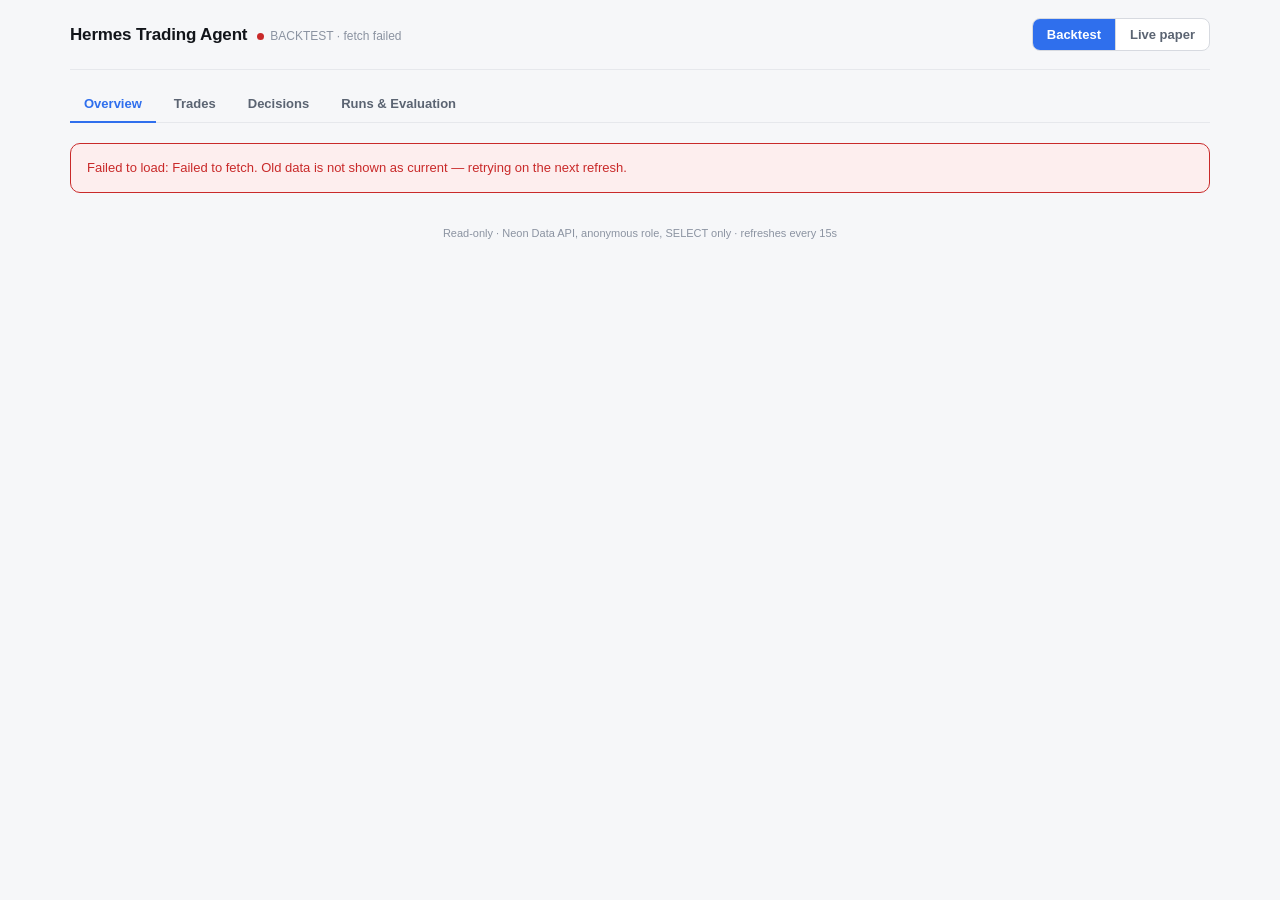
==== dashboard-v2/index.html @ f6d2f411 "Add Dashboard V2 candidate redesign under dashboard-v2/ Full IA + visual rebuild (Overview / Trades " ====
<!doctype html>
<html lang="en">
<head>
<meta charset="UTF-8">
<meta name="viewport" content="width=device-width, initial-scale=1.0">
<title>Hermes Trading Agent — Dashboard</title>
<link rel="stylesheet" href="css/app.css">
</head>
<body>
<a class="skip-link" href="#page-root">Skip to content</a>
<div class="shell">
  <header class="topbar">
    <div class="brand">
      <h1>Hermes Trading Agent</h1>
      <span class="status" id="status-line"><span class="dot busy"></span>connecting…</span>
    </div>
    <div class="controls">
      <div id="run-select-wrap"></div>
      <div class="segmented" role="group" aria-label="Mode">
        <button type="button" data-mode="backtest" aria-pressed="true">Backtest</button>
        <button type="button" data-mode="live" aria-pressed="false">Live paper</button>
      </div>
    </div>
  </header>

  <nav class="pages" id="page-nav" aria-label="Dashboard pages"></nav>

  <main id="page-root"></main>

  <footer class="appfoot">Read-only · Neon Data API, anonymous role, SELECT only · refreshes every 15s</footer>
</div>

<nav class="bottom-nav" id="bottom-nav" aria-label="Dashboard pages (mobile)"></nav>

<script type="module" src="js/app.js"></script>
</body>
</html>
---- dashboard-v2/css/app.css ----
/* Dashboard V2 — clean editorial analytical theme. System fonts only (no
   external font requests allowed by this task's scope). One accent color
   (blue) used consistently; green/red/amber stay strictly semantic. */

:root {
  --bg: #f6f7f9;
  --surface: #ffffff;
  --surface-2: #fafbfc;
  --border: #e6e8ec;
  --border-strong: #d7dae0;
  --text: #12151a;
  --text-dim: #5b6472;
  --text-faint: #8b93a1;
  --blue: #2f6fed;
  --blue-dim: #eef3fe;
  --green: #157a45;
  --green-dim: #eaf7f0;
  --red: #c92a2a;
  --red-dim: #fdeeee;
  --amber: #a3670b;
  --amber-dim: #fdf3e2;
  --radius: 10px;
  --shadow: 0 1px 2px rgba(16, 24, 40, 0.04), 0 1px 3px rgba(16, 24, 40, 0.06);
  --font: -apple-system, BlinkMacSystemFont, "Segoe UI", Roboto, Helvetica, Arial, sans-serif;
  --mono: ui-monospace, "SF Mono", "Cascadia Mono", Consolas, monospace;
}

* { box-sizing: border-box; }
html { background: var(--bg); }
body {
  margin: 0; background: var(--bg); color: var(--text);
  font-family: var(--font); font-size: 14px; line-height: 1.5;
  -webkit-font-smoothing: antialiased;
}
h1, h2, h3 { margin: 0; font-weight: 700; letter-spacing: -0.01em; }
p { margin: 0; }
button { font-family: inherit; }
table { font-variant-numeric: tabular-nums; }

a { color: var(--blue); }

:focus-visible {
  outline: 2px solid var(--blue);
  outline-offset: 2px;
  border-radius: 4px;
}

.skip-link {
  position: absolute; left: -999px; top: 0; background: var(--blue); color: #fff;
  padding: 10px 16px; z-index: 100; border-radius: 0 0 8px 0;
}
.skip-link:focus { left: 0; }

/* ---------------------------------------------------------------- shell */

.shell { max-width: 1180px; margin: 0 auto; padding: 0 20px 96px; }

header.topbar {
  display: flex; align-items: center; justify-content: space-between;
  padding: 18px 0; gap: 16px; flex-wrap: wrap;
  border-bottom: 1px solid var(--border);
}
.brand { display: flex; align-items: baseline; gap: 10px; }
.brand h1 { font-size: 17px; }
.brand .status {
  font-size: 12px; color: var(--text-faint); display: flex; align-items: center; gap: 6px;
}
.dot { width: 7px; height: 7px; border-radius: 50%; background: var(--green); flex: none; }
.dot.busy { background: var(--amber); }
.dot.err { background: var(--red); }

.controls { display: flex; align-items: center; gap: 10px; flex-wrap: wrap; }

.segmented {
  display: inline-flex; border: 1px solid var(--border-strong); border-radius: 8px; overflow: hidden;
  background: var(--surface);
}
.segmented button {
  border: none; background: transparent; padding: 8px 14px; font-size: 13px; font-weight: 600;
  color: var(--text-dim); cursor: pointer; transition: background 0.15s, color 0.15s;
}
.segmented button + button { border-left: 1px solid var(--border-strong); }
.segmented button[aria-pressed="true"] { background: var(--blue); color: #fff; }
.segmented button:hover:not([aria-pressed="true"]) { background: var(--surface-2); color: var(--text); }

select.run-select {
  border: 1px solid var(--border-strong); border-radius: 8px; padding: 7px 10px; font-size: 13px;
  background: var(--surface); color: var(--text); min-width: 0; max-width: 220px;
}

nav.pages {
  display: flex; gap: 4px; margin: 16px 0; border-bottom: 1px solid var(--border);
}
nav.pages button {
  border: none; background: transparent; padding: 10px 14px; font-size: 13px; font-weight: 600;
  color: var(--text-dim); cursor: pointer; border-bottom: 2px solid transparent; margin-bottom: -1px;
  transition: color 0.15s, border-color 0.15s;
}
nav.pages button[aria-current="page"] { color: var(--blue); border-bottom-color: var(--blue); }
nav.pages button:hover:not([aria-current="page"]) { color: var(--text); }

main { padding-top: 4px; }

.section-title {
  font-size: 12px; font-weight: 700; letter-spacing: 0.04em; text-transform: uppercase;
  color: var(--text-faint); margin: 24px 0 10px;
}
section:first-of-type .section-title { margin-top: 4px; }

/* ------------------------------------------------------------- surfaces */

.card {
  background: var(--surface); border: 1px solid var(--border); border-radius: var(--radius);
  padding: 16px 18px;
}
.panel { background: var(--surface); border: 1px solid var(--border); border-radius: var(--radius); overflow-x: auto; }

.stats-grid { display: grid; grid-template-columns: repeat(4, 1fr); gap: 1px; background: var(--border); border: 1px solid var(--border); border-radius: var(--radius); overflow: hidden; }
.stat { background: var(--surface); padding: 14px 16px; }
.stat-label { font-size: 11px; color: var(--text-faint); margin-bottom: 5px; }
.stat-value { font-size: 19px; font-weight: 700; font-variant-numeric: tabular-nums; letter-spacing: -0.01em; }
.stat-value.pos { color: var(--green); }
.stat-value.neg { color: var(--red); }
.stat-sub { font-size: 11px; color: var(--text-faint); margin-top: 2px; }

@media (max-width: 700px) { .stats-grid { grid-template-columns: repeat(2, 1fr); } }

/* -------------------------------------------------------------- tables */

table { width: 100%; border-collapse: collapse; }
th {
  text-align: left; font-size: 11px; font-weight: 700; color: var(--text-faint);
  padding: 10px 14px; border-bottom: 1px solid var(--border); white-space: nowrap;
}
td { padding: 10px 14px; border-bottom: 1px solid var(--border); font-size: 13px; font-variant-numeric: tabular-nums; }
tr:last-child td { border-bottom: none; }
tbody tr { cursor: pointer; }
tbody tr:hover td { background: var(--surface-2); }
.ticker { font-weight: 700; }
.pos { color: var(--green); } .neg { color: var(--red); }
.status-tag {
  display: inline-block; font-size: 11px; font-weight: 700; padding: 2px 7px; border-radius: 5px;
  text-transform: uppercase; letter-spacing: 0.02em;
}
.status-tag.open { background: var(--blue-dim); color: var(--blue); }
.status-tag.closed { background: var(--surface-2); color: var(--text-dim); border: 1px solid var(--border); }
.status-tag.filled { background: var(--green-dim); color: var(--green); }
.status-tag.rejected { background: var(--red-dim); color: var(--red); }
.status-tag.pending { background: var(--amber-dim); color: var(--amber); }

/* mobile: wide tables collapse to stacked summary rows with a details toggle */
@media (max-width: 640px) {
  table.responsive thead { display: none; }
  table.responsive, table.responsive tbody, table.responsive tr, table.responsive td { display: block; width: 100%; }
  table.responsive tr { border-bottom: 1px solid var(--border); padding: 10px 14px; }
  table.responsive td { border: none; padding: 2px 0; }
  table.responsive td[data-label]::before {
    content: attr(data-label); display: inline-block; min-width: 92px; color: var(--text-faint); font-size: 11px;
  }
}

/* --------------------------------------------------------------- badges */

.badge {
  display: inline-block; font-size: 11px; font-weight: 600; border: 1px solid var(--border-strong);
  color: var(--text-dim); padding: 3px 8px; border-radius: 999px; margin: 0 6px 6px 0;
}
.conf-meter { display: inline-flex; gap: 2px; vertical-align: middle; }
.conf-dot { width: 12px; height: 4px; background: var(--border-strong); border-radius: 2px; }
.conf-dot.on { background: var(--blue); }

/* -------------------------------------------------------------- states */

.empty, .loading {
  padding: 36px 20px; text-align: center; color: var(--text-faint); font-size: 13px;
}
.error-box {
  padding: 14px 16px; border-radius: var(--radius); border: 1px solid var(--red);
  background: var(--red-dim); color: var(--red); font-size: 13px;
}
.warning-box {
  padding: 12px 16px; border-radius: var(--radius); border: 1px solid #f2c94c;
  background: var(--amber-dim); color: var(--amber); font-size: 13px; display: flex; gap: 10px; align-items: flex-start;
}
.stale-banner {
  padding: 8px 14px; border-radius: var(--radius); background: var(--amber-dim); color: var(--amber);
  font-size: 12px; margin-bottom: 14px; border: 1px solid #f2c94c;
}

.skel { position: relative; overflow: hidden; background: var(--surface-2); border-radius: var(--radius); }
.skel::after {
  content: ""; position: absolute; inset: 0;
  background: linear-gradient(90deg, transparent, rgba(0,0,0,0.04), transparent);
  animation: sweep 1.2s infinite;
}
@keyframes sweep { 0% { transform: translateX(-100%); } 100% { transform: translateX(100%); } }
@media (prefers-reduced-motion: reduce) {
  .skel::after { animation: none; }
  * { scroll-behavior: auto !important; }
}

/* ---------------------------------------------------------- detail panel */

.detail-panel {
  background: var(--surface); border: 1px solid var(--border); border-radius: var(--radius);
  padding: 18px; margin-top: 12px;
}
.detail-panel h3 { font-size: 14px; margin-bottom: 10px; }
.evidence-step { border-top: 1px solid var(--border); padding: 10px 0; }
.evidence-step:first-child { border-top: none; padding-top: 0; }
.evidence-step .k { font-size: 11px; color: var(--text-faint); margin-bottom: 3px; }
.evidence-step .v { font-size: 13px; }
.evidence-step .v.muted { color: var(--text-faint); font-style: italic; }
.close-detail {
  border: 1px solid var(--border-strong); background: var(--surface); border-radius: 8px;
  padding: 6px 12px; font-size: 12px; font-weight: 600; color: var(--text-dim); cursor: pointer;
}
.close-detail:hover { background: var(--surface-2); }

.kv-list .kv { display: flex; justify-content: space-between; padding: 6px 0; border-top: 1px solid var(--border); font-size: 13px; }
.kv-list .kv:first-child { border-top: none; }
.kv-list .kv .k { color: var(--text-dim); }
.kv-list .kv .v { font-weight: 700; font-variant-numeric: tabular-nums; }

.lifecycle { display: flex; flex-wrap: wrap; gap: 8px; margin: 4px 0 14px; }
.lifecycle .step {
  font-size: 11px; font-weight: 700; padding: 5px 10px; border-radius: 999px;
  background: var(--surface-2); color: var(--text-faint); border: 1px solid var(--border);
}
.lifecycle .step.done { background: var(--blue-dim); color: var(--blue); border-color: transparent; }

/* --------------------------------------------------------------- footer */

footer.appfoot {
  text-align: center; color: var(--text-faint); font-size: 11px; padding-top: 24px; margin-top: 8px;
}

/* ----------------------------------------------------------- bottom nav */

nav.bottom-nav {
  display: none;
  position: fixed; left: 0; right: 0; bottom: 0; z-index: 20;
  background: var(--surface); border-top: 1px solid var(--border);
  padding: 6px max(10px, env(safe-area-inset-left)) max(6px, env(safe-area-inset-bottom));
  justify-content: space-around;
}
nav.bottom-nav button {
  border: none; background: transparent; color: var(--text-faint); font-size: 11px; font-weight: 600;
  display: flex; flex-direction: column; align-items: center; gap: 3px; padding: 6px 10px;
  min-width: 44px; min-height: 44px; cursor: pointer; border-radius: 8px;
}
nav.bottom-nav button[aria-current="page"] { color: var(--blue); }
nav.bottom-nav .icon { width: 18px; height: 18px; }

@media (max-width: 700px) {
  nav.pages { display: none; }
  nav.bottom-nav { display: flex; }
  .shell { padding-bottom: 84px; }
}
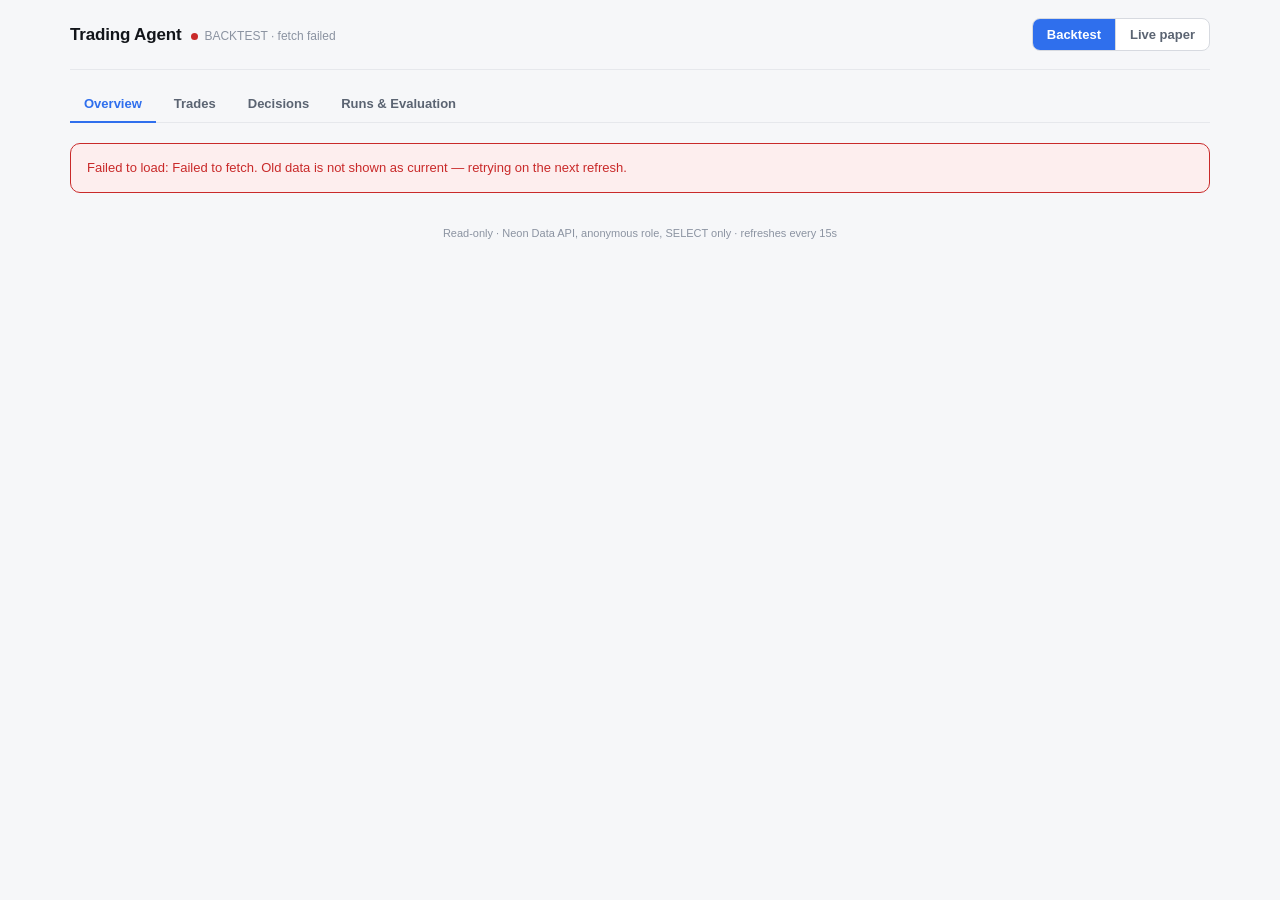
==== commit 6c29d551: "Dashboard V2: correct unsupported claims (naming, open positions, funnel) - Product naming: "Hermes " ====
--- a/dashboard-v2/index.html
+++ b/dashboard-v2/index.html
@@ -3,7 +3,7 @@
 <head>
 <meta charset="UTF-8">
 <meta name="viewport" content="width=device-width, initial-scale=1.0">
-<title>Hermes Trading Agent — Dashboard</title>
+<title>Trading Agent Dashboard</title>
 <link rel="stylesheet" href="css/app.css">
 </head>
 <body>
@@ -11,7 +11,7 @@
 <div class="shell">
   <header class="topbar">
     <div class="brand">
-      <h1>Hermes Trading Agent</h1>
+      <h1>Trading Agent</h1>
       <span class="status" id="status-line"><span class="dot busy"></span>connecting…</span>
     </div>
     <div class="controls">
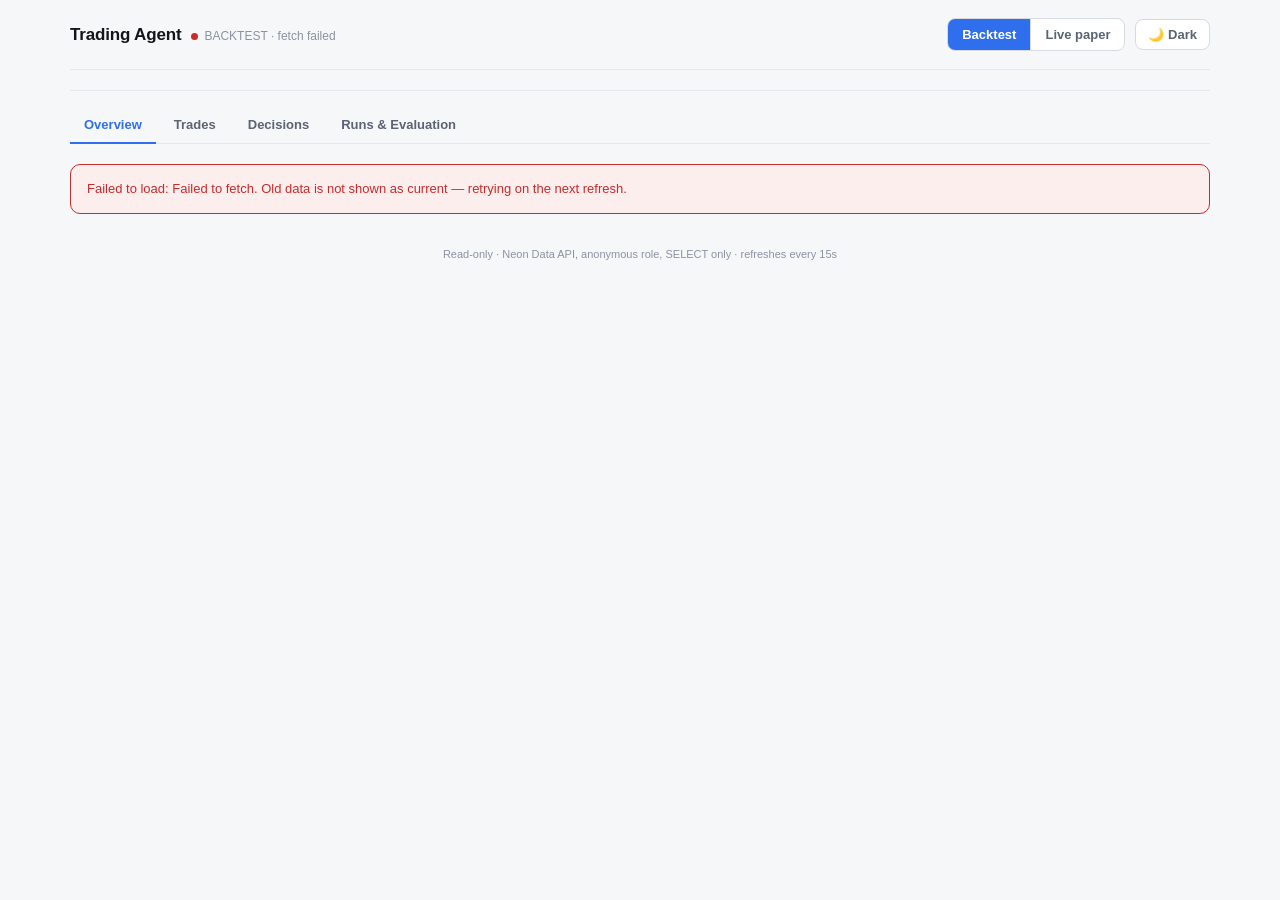
==== commit f25d51a8: "Dashboard V2: visual-refinement pass (health bar, chart, profile, labels) - Compact header health st" ====
--- a/dashboard-v2/index.html
+++ b/dashboard-v2/index.html
@@ -3,6 +3,7 @@
 <head>
 <meta charset="UTF-8">
 <meta name="viewport" content="width=device-width, initial-scale=1.0">
+<meta name="color-scheme" content="light dark">
 <title>Trading Agent Dashboard</title>
 <link rel="stylesheet" href="css/app.css">
 </head>
@@ -20,8 +21,11 @@
         <button type="button" data-mode="backtest" aria-pressed="true">Backtest</button>
         <button type="button" data-mode="live" aria-pressed="false">Live paper</button>
       </div>
+      <button type="button" id="theme-toggle" class="theme-toggle" aria-label="Toggle dark mode" aria-pressed="false">🌙 Dark</button>
     </div>
   </header>
+
+  <div class="health-bar" id="health-bar" hidden></div>
 
   <nav class="pages" id="page-nav" aria-label="Dashboard pages"></nav>
 
--- a/dashboard-v2/css/app.css
+++ b/dashboard-v2/css/app.css
@@ -3,6 +3,7 @@
    (blue) used consistently; green/red/amber stay strictly semantic. */
 
 :root {
+  color-scheme: light dark;
   --bg: #f6f7f9;
   --surface: #ffffff;
   --surface-2: #fafbfc;
@@ -25,6 +26,14 @@
   --mono: ui-monospace, "SF Mono", "Cascadia Mono", Consolas, monospace;
 }
 
+/* Dark palette — same token names, values only. Applies when the OS
+   prefers dark and the viewer hasn't explicitly chosen light, OR when
+   data-theme="dark" is set explicitly (persisted choice wins either way). */
+@media (prefers-color-scheme: dark) {
+  :root:not([data-theme="light"]) { --bg: #0e1013; --surface: #16191f; --surface-2: #1c2027; --border: #262b33; --border-strong: #333a45; --text: #edf0f3; --text-dim: #a6afbd; --text-faint: #78818f; --blue: #6c95ff; --blue-dim: #1c2a4d; --green: #3ddc84; --green-dim: #10301f; --red: #ff7a7a; --red-dim: #3a1618; --amber: #f2c14e; --amber-dim: #3a2c0d; }
+}
+:root[data-theme="dark"] { --bg: #0e1013; --surface: #16191f; --surface-2: #1c2027; --border: #262b33; --border-strong: #333a45; --text: #edf0f3; --text-dim: #a6afbd; --text-faint: #78818f; --blue: #6c95ff; --blue-dim: #1c2a4d; --green: #3ddc84; --green-dim: #10301f; --red: #ff7a7a; --red-dim: #3a1618; --amber: #f2c14e; --amber-dim: #3a2c0d; }
+
 * { box-sizing: border-box; }
 html { background: var(--bg); }
 body {
@@ -87,6 +96,22 @@
   border: 1px solid var(--border-strong); border-radius: 8px; padding: 7px 10px; font-size: 13px;
   background: var(--surface); color: var(--text); min-width: 0; max-width: 220px;
 }
+
+.theme-toggle {
+  border: 1px solid var(--border-strong); border-radius: 8px; padding: 7px 12px; font-size: 13px;
+  font-weight: 600; background: var(--surface); color: var(--text-dim); cursor: pointer;
+  transition: background 0.15s, color 0.15s;
+}
+.theme-toggle:hover { background: var(--surface-2); color: var(--text); }
+
+/* -------------------------------------------------------------- health bar */
+
+.health-bar {
+  display: flex; align-items: center; gap: 6px; flex-wrap: wrap;
+  font-size: 12px; color: var(--text-dim); padding: 10px 0; border-bottom: 1px solid var(--border);
+}
+.health-bar .sep { color: var(--text-faint); margin: 0 2px; }
+.health-bar .dot { margin-right: 2px; }
 
 nav.pages {
   display: flex; gap: 4px; margin: 16px 0; border-bottom: 1px solid var(--border);
@@ -229,6 +254,44 @@
 }
 .lifecycle .step.done { background: var(--blue-dim); color: var(--blue); border-color: transparent; }
 
+/* ------------------------------------------------------------------ chart */
+
+.chart-card { padding: 14px 16px; }
+.equity-chart { width: 100%; height: 180px; display: block; }
+.chart-labels {
+  display: flex; justify-content: space-between; font-size: 11px; color: var(--text-faint);
+  margin-top: 8px; font-variant-numeric: tabular-nums;
+}
+
+/* --------------------------------------------------------- strategy grid */
+
+.strategy-grid {
+  display: grid; grid-template-columns: repeat(3, 1fr); gap: 1px; background: var(--border);
+  border: 1px solid var(--border); border-radius: var(--radius); overflow: hidden;
+}
+@media (max-width: 700px) { .strategy-grid { grid-template-columns: repeat(2, 1fr); } }
+
+.safety-line {
+  margin-top: 10px; padding: 10px 14px; border-radius: var(--radius); background: var(--surface-2);
+  border: 1px solid var(--border); color: var(--text-dim); font-size: 12px;
+}
+
+/* ------------------------------------------------------------ tech details */
+
+.tech-details {
+  margin-top: 24px; border: 1px solid var(--border); border-radius: var(--radius);
+  background: var(--surface); padding: 12px 16px; color: var(--text-dim);
+}
+.tech-details summary {
+  cursor: pointer; font-size: 12px; font-weight: 700; color: var(--text-faint);
+  text-transform: uppercase; letter-spacing: 0.04em;
+}
+.tech-details[open] summary { margin-bottom: 4px; }
+.tech-details .tech-note {
+  margin-top: 10px; padding: 10px 12px; border-radius: 8px; background: var(--surface-2);
+  font-size: 12px; color: var(--text-dim); white-space: pre-wrap; word-break: break-word;
+}
+
 /* --------------------------------------------------------------- footer */
 
 footer.appfoot {
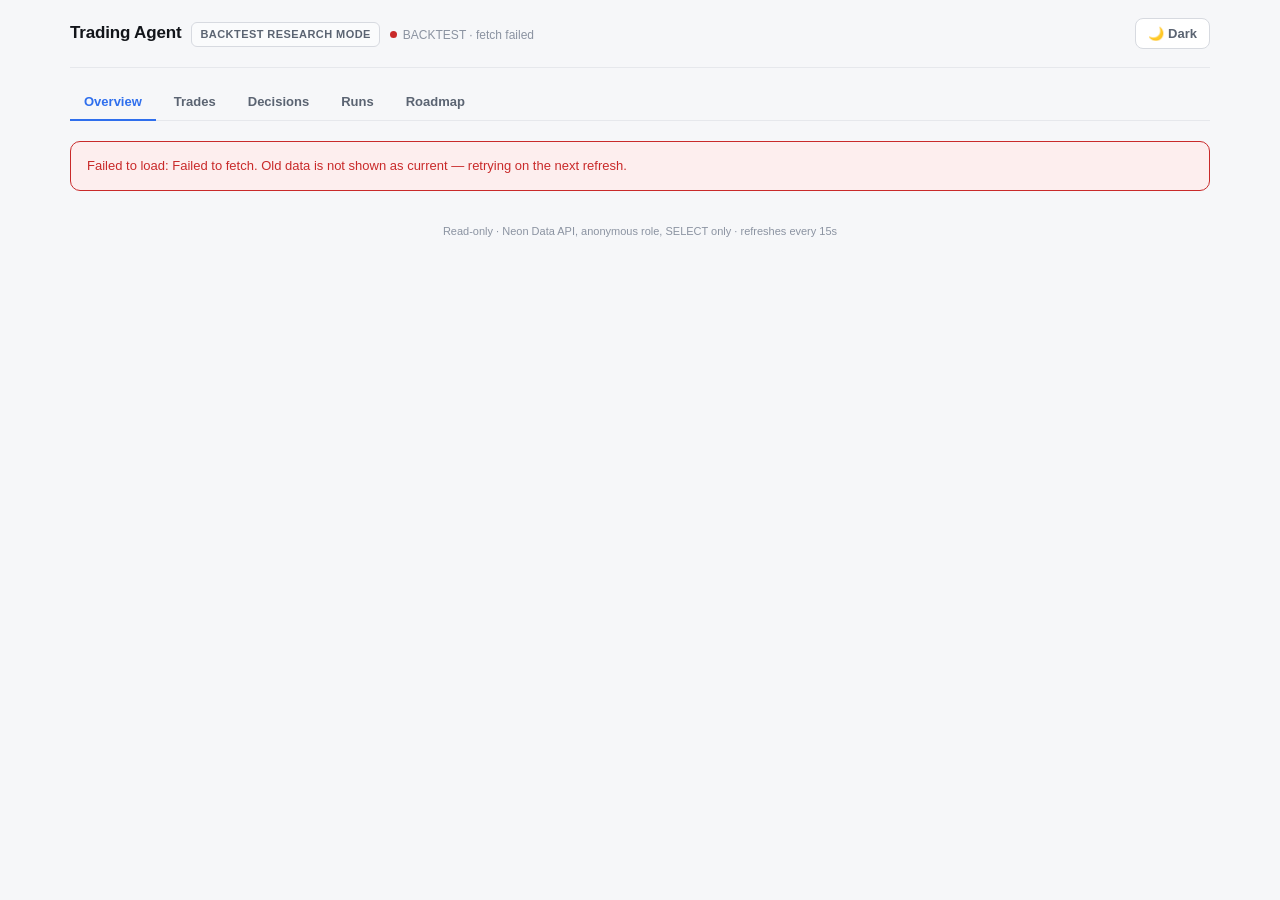
==== commit 20c38fa4: "Dashboard V2: remove live-paper exposure, clean Roadmap header Dashboard-only correction pass. Live " ====
--- a/dashboard-v2/index.html
+++ b/dashboard-v2/index.html
@@ -13,14 +13,11 @@
   <header class="topbar">
     <div class="brand">
       <h1>Trading Agent</h1>
+      <span class="mode-badge">Backtest research mode</span>
       <span class="status" id="status-line"><span class="dot busy"></span>connecting…</span>
     </div>
     <div class="controls">
       <div id="run-select-wrap"></div>
-      <div class="segmented" role="group" aria-label="Mode">
-        <button type="button" data-mode="backtest" aria-pressed="true">Backtest</button>
-        <button type="button" data-mode="live" aria-pressed="false">Live paper</button>
-      </div>
       <button type="button" id="theme-toggle" class="theme-toggle" aria-label="Toggle dark mode" aria-pressed="false">🌙 Dark</button>
     </div>
   </header>
--- a/dashboard-v2/css/app.css
+++ b/dashboard-v2/css/app.css
@@ -80,17 +80,14 @@
 
 .controls { display: flex; align-items: center; gap: 10px; flex-wrap: wrap; }
 
-.segmented {
-  display: inline-flex; border: 1px solid var(--border-strong); border-radius: 8px; overflow: hidden;
-  background: var(--surface);
-}
-.segmented button {
-  border: none; background: transparent; padding: 8px 14px; font-size: 13px; font-weight: 600;
-  color: var(--text-dim); cursor: pointer; transition: background 0.15s, color 0.15s;
-}
-.segmented button + button { border-left: 1px solid var(--border-strong); }
-.segmented button[aria-pressed="true"] { background: var(--blue); color: #fff; }
-.segmented button:hover:not([aria-pressed="true"]) { background: var(--surface-2); color: var(--text); }
+/* Fixed, non-interactive scope label — dashboard-exposure correction
+   (2026-09-13): live paper has no route/control anywhere in this app;
+   this just says so in the header. Not a button, nothing to toggle. */
+.mode-badge {
+  font-size: 11px; font-weight: 700; text-transform: uppercase; letter-spacing: 0.04em;
+  color: var(--text-dim); background: var(--surface-2); border: 1px solid var(--border-strong);
+  border-radius: 6px; padding: 3px 8px; white-space: nowrap;
+}
 
 select.run-select {
   border: 1px solid var(--border-strong); border-radius: 8px; padding: 7px 10px; font-size: 13px;
@@ -110,6 +107,9 @@
   display: flex; align-items: center; gap: 6px; flex-wrap: wrap;
   font-size: 12px; color: var(--text-dim); padding: 10px 0; border-bottom: 1px solid var(--border);
 }
+/* .health-bar's display:flex would otherwise beat the UA [hidden] rule,
+   leaving an empty padded strip (e.g. on the Roadmap page). */
+.health-bar[hidden] { display: none; }
 .health-bar .sep { color: var(--text-faint); margin: 0 2px; }
 .health-bar .dot { margin-right: 2px; }
 
@@ -212,6 +212,22 @@
   font-size: 12px; margin-bottom: 14px; border: 1px solid #f2c94c;
 }
 
+/* Run-status indicator (Overview, top) -- compact, one line, closeable
+   for this browser session only. Not a modal/popup; subtle by design. */
+.run-status-banner {
+  display: flex; align-items: center; justify-content: space-between; gap: 10px;
+  padding: 7px 12px; border-radius: var(--radius); font-size: 12px; font-weight: 600;
+  margin-bottom: 14px; border: 1px solid var(--border);
+}
+.run-status-banner.training { background: var(--blue-dim); color: var(--blue); border-color: transparent; }
+.run-status-banner.paused { background: var(--amber-dim); color: var(--amber); border-color: #f2c94c; }
+.run-status-banner.complete { background: var(--green-dim); color: var(--green); border-color: transparent; }
+.run-status-banner .close-run-status {
+  border: none; background: transparent; color: inherit; cursor: pointer; font-size: 15px;
+  line-height: 1; padding: 2px 5px; opacity: 0.65; flex: none;
+}
+.run-status-banner .close-run-status:hover { opacity: 1; }
+
 .skel { position: relative; overflow: hidden; background: var(--surface-2); border-radius: var(--radius); }
 .skel::after {
   content: ""; position: absolute; inset: 0;
@@ -242,10 +258,17 @@
 }
 .close-detail:hover { background: var(--surface-2); }
 
-.kv-list .kv { display: flex; justify-content: space-between; padding: 6px 0; border-top: 1px solid var(--border); font-size: 13px; }
+/* flex-wrap + min-width:0 on both children: a long free-text value (e.g.
+   the benchmark-comparison "not available from Neon..." note, or a long
+   trade reasoning string) must wrap onto its own line at narrow widths
+   instead of forcing this row -- and the whole page -- wider. Flex items
+   default to min-width:auto (their unwrapped content width), which is
+   exactly what silently caused page-level horizontal overflow on Runs &
+   Evaluation at 320-390px before this fix. */
+.kv-list .kv { display: flex; flex-wrap: wrap; justify-content: space-between; gap: 2px 12px; padding: 6px 0; border-top: 1px solid var(--border); font-size: 13px; }
 .kv-list .kv:first-child { border-top: none; }
-.kv-list .kv .k { color: var(--text-dim); }
-.kv-list .kv .v { font-weight: 700; font-variant-numeric: tabular-nums; }
+.kv-list .kv .k { color: var(--text-dim); min-width: 0; }
+.kv-list .kv .v { font-weight: 700; font-variant-numeric: tabular-nums; min-width: 0; overflow-wrap: break-word; }
 
 .lifecycle { display: flex; flex-wrap: wrap; gap: 8px; margin: 4px 0 14px; }
 .lifecycle .step {
@@ -257,10 +280,33 @@
 /* ------------------------------------------------------------------ chart */
 
 .chart-card { padding: 14px 16px; }
-.equity-chart { width: 100%; height: 180px; display: block; }
-.chart-labels {
-  display: flex; justify-content: space-between; font-size: 11px; color: var(--text-faint);
-  margin-top: 8px; font-variant-numeric: tabular-nums;
+
+/* Labels live outside the SVG as normal HTML so preserveAspectRatio="none"
+   (needed to make the line/area fill the card's full width) never stretches
+   text. Each label is absolutely positioned using the same 0-100 fraction
+   the SVG geometry uses, so it stays pixel-aligned to its chart level. */
+.chart-grid {
+  display: grid;
+  grid-template-columns: 56px 1fr;
+  grid-template-rows: 200px 20px;
+  grid-template-areas: "yaxis plot" ". xaxis";
+  column-gap: 6px;
+}
+.chart-plot { grid-area: plot; position: relative; min-width: 0; }
+.equity-chart { width: 100%; height: 100%; display: block; }
+.chart-y-axis { grid-area: yaxis; position: relative; }
+.chart-x-axis { grid-area: xaxis; position: relative; min-width: 0; }
+.chart-y-tick, .chart-x-tick {
+  font-size: 11px; color: var(--text-faint); white-space: nowrap; font-variant-numeric: tabular-nums;
+}
+.chart-y-tick {
+  position: absolute; left: 0; right: 6px; text-align: right; transform: translateY(-50%);
+}
+.chart-x-tick { position: absolute; top: 4px; transform: translateX(-50%); }
+.chart-x-tick[data-anchor="start"] { transform: translateX(0); }
+.chart-x-tick[data-anchor="end"] { transform: translateX(-100%); }
+@media (max-width: 700px) {
+  .chart-grid { grid-template-columns: 48px 1fr; grid-template-rows: 160px 18px; }
 }
 
 /* --------------------------------------------------------- strategy grid */
@@ -320,3 +366,68 @@
   nav.bottom-nav { display: flex; }
   .shell { padding-bottom: 84px; }
 }
+/* five nav items now — let the long label shrink instead of overflowing at 320px */
+nav.bottom-nav button { flex: 1 1 0; min-width: 0; padding: 6px 4px; }
+
+/* ------------------------------------------------------------- roadmap */
+
+.rm-intro { color: var(--text-dim); font-size: 14px; max-width: 80ch; }
+.rm-note {
+  margin-top: 10px; font-size: 13px; color: var(--text-faint); max-width: 80ch;
+  border-left: 2px solid var(--border-strong); padding-left: 12px;
+}
+
+/* Compact legend for the four lane states — always visible, above the chapters. */
+.rm-legend {
+  margin-top: 18px; padding: 12px 16px; border-radius: var(--radius);
+  background: var(--surface-2); border: 1px solid var(--border);
+  display: flex; flex-wrap: wrap; gap: 10px 22px; font-size: 12px; color: var(--text-dim);
+}
+.rm-legend-item { display: inline-flex; align-items: baseline; gap: 6px; white-space: normal; }
+.rm-legend-item strong { color: var(--text); font-weight: 700; }
+
+/* One full-width chapter per sector, in order — no side-by-side cards. */
+.rm-chapters { display: flex; flex-direction: column; gap: 22px; margin-top: 20px; }
+.rm-chapter {
+  background: var(--surface); border: 1px solid var(--border); border-radius: var(--radius);
+  padding: 24px 26px;
+}
+.rm-chapter-title { font-size: 20px; display: flex; align-items: center; gap: 12px; }
+.rm-num {
+  flex: none; font-size: 13px; font-weight: 700; color: var(--blue);
+  background: var(--blue-dim); border-radius: 7px; padding: 3px 10px;
+}
+.rm-mission { margin-top: 8px; font-size: 14px; line-height: 1.5; color: var(--text-dim); max-width: 90ch; }
+
+/* Always-visible sequence: Completed -> In discussion now -> Queued next ->
+   Later / gated. 4 lanes desktop, 2x2 narrower, single column on phone —
+   grid auto-placement keeps this exact source order at every width, so
+   the sequence survives mobile stacking without extra markup. */
+.rm-lanes { display: grid; grid-template-columns: repeat(4, 1fr); gap: 20px; margin-top: 20px; }
+@media (max-width: 980px) { .rm-lanes { grid-template-columns: repeat(2, 1fr); } }
+@media (max-width: 640px) { .rm-lanes { grid-template-columns: 1fr; } }
+
+.rm-lane { min-width: 0; border-top: 3px solid var(--border-strong); padding-top: 12px; }
+.rm-lane[data-state="done"] { border-top-color: var(--green); }
+.rm-lane[data-state="active"] { border-top-color: var(--blue); }
+.rm-lane-head {
+  font-size: 11px; font-weight: 700; text-transform: uppercase; letter-spacing: 0.04em;
+  color: var(--text-faint); display: flex; align-items: center; gap: 6px; margin-bottom: 10px;
+}
+.rm-count {
+  font-weight: 700; color: var(--text-faint); background: var(--surface-2);
+  border: 1px solid var(--border); border-radius: 999px; padding: 0 6px; font-size: 10px;
+}
+
+.rm-list { list-style: none; margin: 0; padding: 0; display: flex; flex-direction: column; gap: 12px; }
+.rm-item { display: flex; gap: 9px; font-size: 15px; line-height: 1.5; color: var(--text); }
+.rm-text { min-width: 0; overflow-wrap: break-word; }
+.rm-reason { display: block; margin-top: 3px; font-size: 12px; color: var(--text-faint); font-style: italic; }
+.rm-none { font-size: 13px; color: var(--text-faint); }
+.rm-mark {
+  flex: none; width: 17px; text-align: center; font-size: 13px; font-weight: 700; line-height: 1.6;
+}
+.rm-mark.done { color: var(--green); }
+.rm-mark.active { color: var(--blue); }
+.rm-mark.next { color: var(--text-faint); }
+.rm-mark.later { color: var(--text-faint); opacity: 0.7; }
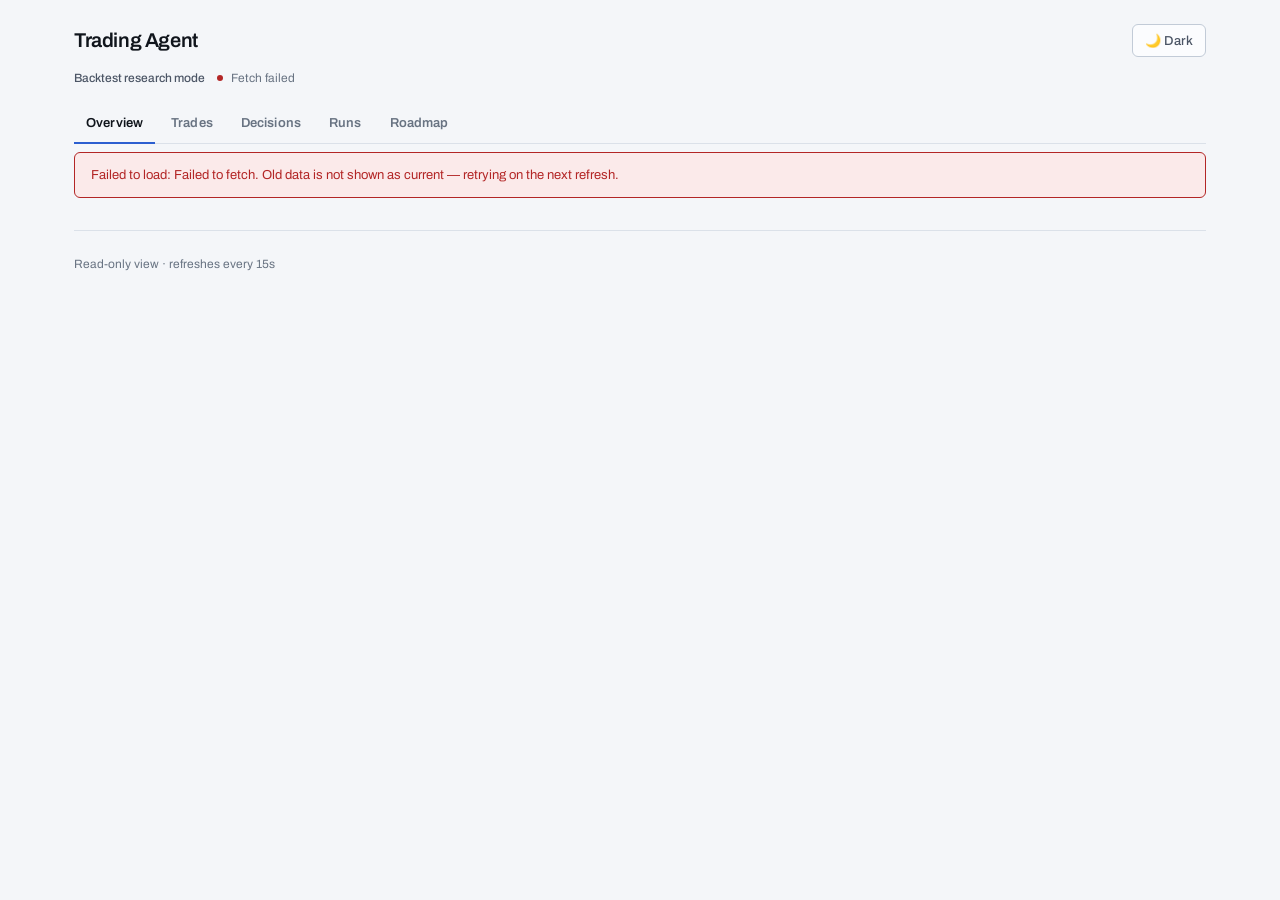
==== commit 50aed489: "Dashboard V2 visual pass: research tearsheet Presentation only. No query, endpoint, table, field, fi" ====
--- a/dashboard-v2/index.html
+++ b/dashboard-v2/index.html
@@ -5,21 +5,27 @@
 <meta name="viewport" content="width=device-width, initial-scale=1.0">
 <meta name="color-scheme" content="light dark">
 <title>Trading Agent Dashboard</title>
+<!-- No font preload: the @font-face rules are unicode-range subset, so a
+     preload fires a "preloaded but not used" warning while buying almost
+     nothing for a 34 KB face. font-display: swap already guarantees the
+     page is readable from the first frame. -->
 <link rel="stylesheet" href="css/app.css">
 </head>
 <body>
 <a class="skip-link" href="#page-root">Skip to content</a>
 <div class="shell">
   <header class="topbar">
-    <div class="brand">
-      <h1>Trading Agent</h1>
-      <span class="mode-badge">Backtest research mode</span>
+    <div class="topbar-main">
+      <div class="brand"><h1>Trading Agent</h1></div>
+      <div class="controls">
+        <div id="run-select-wrap"></div>
+        <button type="button" id="theme-toggle" class="theme-toggle" aria-label="Toggle dark mode" aria-pressed="false">🌙 Dark</button>
+      </div>
+    </div>
+    <p class="topbar-meta">
+      <span class="mode-note">Backtest research mode</span>
       <span class="status" id="status-line"><span class="dot busy"></span>connecting…</span>
-    </div>
-    <div class="controls">
-      <div id="run-select-wrap"></div>
-      <button type="button" id="theme-toggle" class="theme-toggle" aria-label="Toggle dark mode" aria-pressed="false">🌙 Dark</button>
-    </div>
+    </p>
   </header>
 
   <div class="health-bar" id="health-bar" hidden></div>
@@ -28,7 +34,7 @@
 
   <main id="page-root"></main>
 
-  <footer class="appfoot">Read-only · Neon Data API, anonymous role, SELECT only · refreshes every 15s</footer>
+  <footer class="appfoot">Read-only view · refreshes every 15s</footer>
 </div>
 
 <nav class="bottom-nav" id="bottom-nav" aria-label="Dashboard pages (mobile)"></nav>
--- a/dashboard-v2/css/app.css
+++ b/dashboard-v2/css/app.css
@@ -1,52 +1,174 @@
-/* Dashboard V2 — clean editorial analytical theme. System fonts only (no
-   external font requests allowed by this task's scope). One accent color
-   (blue) used consistently; green/red/amber stay strictly semantic. */
+/* Dashboard V2 — research tearsheet.
+   Hierarchy comes from the page ground, whitespace and single hairlines,
+   not from boxes. A bordered surface is spent only where the thing really
+   is a separate object: Roadmap sector cards, warning/error boxes, the
+   run-status banner, the detail panel. Everything else sits on the page.
+
+   Self-hosted Archivo (UI/body) + IBM Plex Mono (numerals/data) — no
+   external runtime font request. One accent (blue); green/red/amber stay
+   strictly semantic. */
+
+/* ------------------------------------------------------------- fonts */
+/* Archivo and IBM Plex Mono, SIL Open Font License 1.1 — see
+   fonts/README.md. Variable Archivo covers 400-700 in one file. */
+
+@font-face {
+  font-family: "Archivo";
+  font-style: normal;
+  font-weight: 400 700;
+  font-display: swap;
+  src: url("../fonts/archivo-latin.woff2") format("woff2");
+  unicode-range: U+0000-00FF, U+0131, U+0152-0153, U+02BB-02BC, U+02C6, U+02DA,
+    U+02DC, U+0304, U+0308, U+0329, U+2000-206F, U+20AC, U+2122, U+2191, U+2193,
+    U+2212, U+2215, U+FEFF, U+FFFD;
+}
+@font-face {
+  font-family: "Archivo";
+  font-style: normal;
+  font-weight: 400 700;
+  font-display: swap;
+  src: url("../fonts/archivo-latin-ext.woff2") format("woff2");
+  unicode-range: U+0100-02BA, U+02BD-02C5, U+02C7-02CC, U+02CE-02D7, U+02DD-02FF,
+    U+0304, U+0308, U+0329, U+1D00-1DBF, U+1E00-1E9F, U+1EF2-1EFF, U+2020,
+    U+20A0-20AB, U+20AD-20C0, U+2113, U+2C60-2C7F, U+A720-A7FF;
+}
+@font-face {
+  font-family: "IBM Plex Mono";
+  font-style: normal;
+  font-weight: 400;
+  font-display: swap;
+  src: url("../fonts/plexmono-400-latin.woff2") format("woff2");
+  unicode-range: U+0000-00FF, U+0131, U+0152-0153, U+02BB-02BC, U+02C6, U+02DA,
+    U+02DC, U+0304, U+0308, U+0329, U+2000-206F, U+20AC, U+2122, U+2191, U+2193,
+    U+2212, U+2215, U+FEFF, U+FFFD;
+}
+@font-face {
+  font-family: "IBM Plex Mono";
+  font-style: normal;
+  font-weight: 600;
+  font-display: swap;
+  src: url("../fonts/plexmono-600-latin.woff2") format("woff2");
+  unicode-range: U+0000-00FF, U+0131, U+0152-0153, U+02BB-02BC, U+02C6, U+02DA,
+    U+02DC, U+0304, U+0308, U+0329, U+2000-206F, U+20AC, U+2122, U+2191, U+2193,
+    U+2212, U+2215, U+FEFF, U+FFFD;
+}
+
+/* ------------------------------------------------------------ tokens */
 
 :root {
   color-scheme: light dark;
-  --bg: #f6f7f9;
-  --surface: #ffffff;
-  --surface-2: #fafbfc;
-  --border: #e6e8ec;
-  --border-strong: #d7dae0;
-  --text: #12151a;
-  --text-dim: #5b6472;
-  --text-faint: #8b93a1;
-  --blue: #2f6fed;
-  --blue-dim: #eef3fe;
-  --green: #157a45;
-  --green-dim: #eaf7f0;
-  --red: #c92a2a;
-  --red-dim: #fdeeee;
-  --amber: #a3670b;
-  --amber-dim: #fdf3e2;
-  --radius: 10px;
-  --shadow: 0 1px 2px rgba(16, 24, 40, 0.04), 0 1px 3px rgba(16, 24, 40, 0.06);
-  --font: -apple-system, BlinkMacSystemFont, "Segoe UI", Roboto, Helvetica, Arial, sans-serif;
-  --mono: ui-monospace, "SF Mono", "Cascadia Mono", Consolas, monospace;
-}
-
-/* Dark palette — same token names, values only. Applies when the OS
-   prefers dark and the viewer hasn't explicitly chosen light, OR when
-   data-theme="dark" is set explicitly (persisted choice wins either way). */
+
+  /* Blue-tinted neutrals — no pure white, no pure black. */
+  --bg: #f4f6f9;
+  --surface: #fbfcfe;
+  --surface-2: #ebeff4;
+  --border: #dbe1e9;
+  --border-strong: #c2cbd7;
+  --text: #10151c;
+  --text-dim: #4b5565;
+  --text-faint: #687382;
+
+  /* Blue is the only interactive accent. */
+  --blue: #2c5fd0;
+  --blue-dim: #e7edfb;
+  /* Semantic only — never decorative. */
+  --green: #12693e;
+  --green-dim: #e6f3ec;
+  --red: #b32626;
+  --red-dim: #fbeaea;
+  --amber: #8c5907;
+  --amber-dim: #fbf1de;
+  --amber-line: #d8a53f;
+
+  /* Chart wash, tuned per theme so the curve carries the same weight in
+     both — never a raw *-dim surface token, which reads far heavier. */
+  --chart-pos-fill: rgba(18, 105, 62, 0.10);
+  --chart-neg-fill: rgba(179, 38, 38, 0.10);
+
+  --radius: 6px;
+
+  /* 4px spacing scale — the only vertical/horizontal rhythm used. */
+  --s1: 4px;  --s2: 8px;   --s3: 12px;  --s4: 16px;
+  --s6: 24px; --s8: 32px;  --s12: 48px;
+
+  /* Type scale. Nothing visible sits below --fs-label. */
+  --fs-hero: 32px;
+  --fs-h2: 20px;
+  --fs-major: 17px;
+  --fs-body: 15px;
+  --fs-sec: 13px;
+  --fs-label: 12px;
+
+  --font: "Archivo", "Segoe UI", -apple-system, BlinkMacSystemFont, Roboto, Helvetica, Arial, sans-serif;
+  --mono: "IBM Plex Mono", ui-monospace, "SF Mono", "Cascadia Mono", Consolas, monospace;
+}
+
 @media (prefers-color-scheme: dark) {
-  :root:not([data-theme="light"]) { --bg: #0e1013; --surface: #16191f; --surface-2: #1c2027; --border: #262b33; --border-strong: #333a45; --text: #edf0f3; --text-dim: #a6afbd; --text-faint: #78818f; --blue: #6c95ff; --blue-dim: #1c2a4d; --green: #3ddc84; --green-dim: #10301f; --red: #ff7a7a; --red-dim: #3a1618; --amber: #f2c14e; --amber-dim: #3a2c0d; }
-}
-:root[data-theme="dark"] { --bg: #0e1013; --surface: #16191f; --surface-2: #1c2027; --border: #262b33; --border-strong: #333a45; --text: #edf0f3; --text-dim: #a6afbd; --text-faint: #78818f; --blue: #6c95ff; --blue-dim: #1c2a4d; --green: #3ddc84; --green-dim: #10301f; --red: #ff7a7a; --red-dim: #3a1618; --amber: #f2c14e; --amber-dim: #3a2c0d; }
+  :root:not([data-theme="light"]) {
+    --bg: #0d1016;
+    --surface: #141922;
+    --surface-2: #1a2029;
+    --border: #242c38;
+    --border-strong: #323c4a;
+    --text: #e8ecf1;
+    --text-dim: #9fabbb;
+    --text-faint: #7f8b9c;
+    --blue: #7ba3f0;
+    --blue-dim: #182642;
+    --green: #4fb37c;
+    --green-dim: #122b1f;
+    --red: #e88080;
+    --red-dim: #331618;
+    --amber: #d9ab52;
+    --amber-dim: #302512;
+    --amber-line: #8a6a22;
+    --chart-pos-fill: rgba(79, 179, 124, 0.14);
+    --chart-neg-fill: rgba(232, 128, 128, 0.14);
+  }
+}
+:root[data-theme="dark"] {
+  --bg: #0d1016;
+  --surface: #141922;
+  --surface-2: #1a2029;
+  --border: #242c38;
+  --border-strong: #323c4a;
+  --text: #e8ecf1;
+  --text-dim: #9fabbb;
+  --text-faint: #7f8b9c;
+  --blue: #7ba3f0;
+  --blue-dim: #182642;
+  --green: #4fb37c;
+  --green-dim: #122b1f;
+  --red: #e88080;
+  --red-dim: #331618;
+  --amber: #d9ab52;
+  --amber-dim: #302512;
+  --amber-line: #8a6a22;
+  --chart-pos-fill: rgba(79, 179, 124, 0.14);
+  --chart-neg-fill: rgba(232, 128, 128, 0.14);
+}
+
+/* ------------------------------------------------------------- base */
 
 * { box-sizing: border-box; }
 html { background: var(--bg); }
 body {
   margin: 0; background: var(--bg); color: var(--text);
-  font-family: var(--font); font-size: 14px; line-height: 1.5;
+  font-family: var(--font); font-size: var(--fs-body); line-height: 1.55;
   -webkit-font-smoothing: antialiased;
 }
-h1, h2, h3 { margin: 0; font-weight: 700; letter-spacing: -0.01em; }
+h1, h2, h3 { margin: 0; font-weight: 600; letter-spacing: -0.015em; }
 p { margin: 0; }
 button { font-family: inherit; }
-table { font-variant-numeric: tabular-nums; }
+
+/* Every displayed figure is tabular, not just the ones inside a table. */
+table, .num, .stat-value, .hero-value, .kv .v, .rej-count,
+.chart-y-tick, .chart-x-tick, .summary-line { font-variant-numeric: tabular-nums; }
 
 a { color: var(--blue); }
+/* font-size: inherit, never an em shrink -- inside a 12px note, 0.92em
+   would drop below the 12px floor this design sets. */
+code { font-family: var(--mono); font-size: inherit; color: var(--text-dim); overflow-wrap: break-word; }
 
 :focus-visible {
   outline: 2px solid var(--blue);
@@ -56,175 +178,353 @@
 
 .skip-link {
   position: absolute; left: -999px; top: 0; background: var(--blue); color: #fff;
-  padding: 10px 16px; z-index: 100; border-radius: 0 0 8px 0;
+  padding: var(--s3) var(--s4); z-index: 100; border-radius: 0 0 var(--radius) 0;
 }
 .skip-link:focus { left: 0; }
 
+/* Visually hidden, still readable by screen readers — used to state a
+   status mark's meaning (e.g. Roadmap) without showing it, since the
+   mark itself is aria-hidden and purely decorative. */
+.sr-only {
+  position: absolute; width: 1px; height: 1px; padding: 0; margin: -1px;
+  overflow: hidden; clip: rect(0, 0, 0, 0); white-space: nowrap; border: 0;
+}
+
 /* ---------------------------------------------------------------- shell */
 
-.shell { max-width: 1180px; margin: 0 auto; padding: 0 20px 96px; }
-
-header.topbar {
+.shell { max-width: 1180px; margin: 0 auto; padding: 0 var(--s6) var(--s12); }
+
+/* Masthead: one identity row, then one quiet metadata band. The band is
+   12px and never competes with the product name. */
+header.topbar { padding: var(--s6) 0 0; }
+
+.topbar-main {
   display: flex; align-items: center; justify-content: space-between;
-  padding: 18px 0; gap: 16px; flex-wrap: wrap;
-  border-bottom: 1px solid var(--border);
-}
-.brand { display: flex; align-items: baseline; gap: 10px; }
-.brand h1 { font-size: 17px; }
-.brand .status {
-  font-size: 12px; color: var(--text-faint); display: flex; align-items: center; gap: 6px;
-}
-.dot { width: 7px; height: 7px; border-radius: 50%; background: var(--green); flex: none; }
+  gap: var(--s4); flex-wrap: wrap;
+}
+.brand h1 {
+  font-size: var(--fs-h2); font-weight: 600; letter-spacing: -0.02em;
+  white-space: nowrap;   /* never let the name wrap at 375px */
+}
+.controls { display: flex; align-items: center; gap: var(--s2); flex-wrap: wrap; }
+
+/* Mode/status/update, one quiet line. The backtest-scope statement is a
+   fixed fact, not a control and not a badge — it reads as metadata. */
+.topbar-meta {
+  display: flex; align-items: center; gap: var(--s2) var(--s3); flex-wrap: wrap;
+  font-size: var(--fs-label); color: var(--text-faint);
+  padding: var(--s3) 0 0;
+}
+.mode-note { color: var(--text-dim); font-weight: 500; }
+.topbar-meta .status { display: inline-flex; align-items: center; gap: var(--s2); }
+
+.dot { width: 6px; height: 6px; border-radius: 50%; background: var(--green); flex: none; }
 .dot.busy { background: var(--amber); }
 .dot.err { background: var(--red); }
 
-.controls { display: flex; align-items: center; gap: 10px; flex-wrap: wrap; }
-
-/* Fixed, non-interactive scope label — dashboard-exposure correction
-   (2026-09-13): live paper has no route/control anywhere in this app;
-   this just says so in the header. Not a button, nothing to toggle. */
-.mode-badge {
-  font-size: 11px; font-weight: 700; text-transform: uppercase; letter-spacing: 0.04em;
-  color: var(--text-dim); background: var(--surface-2); border: 1px solid var(--border-strong);
-  border-radius: 6px; padding: 3px 8px; white-space: nowrap;
-}
-
 select.run-select {
-  border: 1px solid var(--border-strong); border-radius: 8px; padding: 7px 10px; font-size: 13px;
-  background: var(--surface); color: var(--text); min-width: 0; max-width: 220px;
+  border: 1px solid var(--border-strong); border-radius: var(--radius);
+  padding: var(--s2) var(--s3); font-size: var(--fs-sec); font-family: var(--font);
+  background: var(--surface); color: var(--text); min-width: 0; max-width: 240px;
 }
 
 .theme-toggle {
-  border: 1px solid var(--border-strong); border-radius: 8px; padding: 7px 12px; font-size: 13px;
-  font-weight: 600; background: var(--surface); color: var(--text-dim); cursor: pointer;
+  border: 1px solid var(--border-strong); border-radius: var(--radius);
+  padding: var(--s2) var(--s3); font-size: var(--fs-sec); font-weight: 500;
+  background: var(--surface); color: var(--text-dim); cursor: pointer;
   transition: background 0.15s, color 0.15s;
 }
 .theme-toggle:hover { background: var(--surface-2); color: var(--text); }
 
-/* -------------------------------------------------------------- health bar */
+/* -------------------------------------------------------- health bar */
+/* Same quiet metadata band as .topbar-meta — one continuous header block,
+   not a third bordered strip. */
 
 .health-bar {
-  display: flex; align-items: center; gap: 6px; flex-wrap: wrap;
-  font-size: 12px; color: var(--text-dim); padding: 10px 0; border-bottom: 1px solid var(--border);
-}
-/* .health-bar's display:flex would otherwise beat the UA [hidden] rule,
-   leaving an empty padded strip (e.g. on the Roadmap page). */
+  display: flex; align-items: center; gap: var(--s2); flex-wrap: wrap;
+  font-size: var(--fs-label); color: var(--text-faint); padding: var(--s2) 0 0;
+}
 .health-bar[hidden] { display: none; }
-.health-bar .sep { color: var(--text-faint); margin: 0 2px; }
-.health-bar .dot { margin-right: 2px; }
+.health-bar .sep { color: var(--border-strong); }
+.health-bar .dot { margin-right: var(--s1); }
 
 nav.pages {
-  display: flex; gap: 4px; margin: 16px 0; border-bottom: 1px solid var(--border);
+  display: flex; gap: var(--s1); margin: var(--s4) 0 0;
+  border-bottom: 1px solid var(--border);
 }
 nav.pages button {
-  border: none; background: transparent; padding: 10px 14px; font-size: 13px; font-weight: 600;
-  color: var(--text-dim); cursor: pointer; border-bottom: 2px solid transparent; margin-bottom: -1px;
+  border: none; background: transparent; padding: var(--s3) var(--s3);
+  font-size: var(--fs-sec); font-weight: 600; letter-spacing: 0.01em;
+  color: var(--text-faint); cursor: pointer;
+  border-bottom: 2px solid transparent; margin-bottom: -1px;
   transition: color 0.15s, border-color 0.15s;
 }
-nav.pages button[aria-current="page"] { color: var(--blue); border-bottom-color: var(--blue); }
-nav.pages button:hover:not([aria-current="page"]) { color: var(--text); }
-
-main { padding-top: 4px; }
-
+nav.pages button[aria-current="page"] { color: var(--text); border-bottom-color: var(--blue); }
+nav.pages button:hover:not([aria-current="page"]) { color: var(--text-dim); }
+
+main { padding-top: var(--s2); }
+
+section { margin-top: var(--s8); }
+section:first-of-type { margin-top: var(--s6); }
+
+/* Real section headings, sentence case — not tiny uppercase eyebrows.
+   Carries its own top rhythm, because several pages render these as plain
+   siblings rather than inside a <section>. Zeroed wherever a <section>
+   wrapper is already providing that gap, so the two never stack. */
 .section-title {
-  font-size: 12px; font-weight: 700; letter-spacing: 0.04em; text-transform: uppercase;
-  color: var(--text-faint); margin: 24px 0 10px;
-}
-section:first-of-type .section-title { margin-top: 4px; }
+  font-size: var(--fs-h2); font-weight: 600; letter-spacing: -0.015em;
+  color: var(--text); margin: var(--s8) 0 var(--s3);
+}
+.section-title:first-child,
+section > .section-title { margin-top: 0; }
+
+/* One shared style for every explanatory note under a block. */
+.note {
+  font-size: var(--fs-label); line-height: 1.5; color: var(--text-faint);
+  margin: var(--s3) 0 0; max-width: 78ch;
+}
 
 /* ------------------------------------------------------------- surfaces */
 
-.card {
-  background: var(--surface); border: 1px solid var(--border); border-radius: var(--radius);
-  padding: 16px 18px;
-}
-.panel { background: var(--surface); border: 1px solid var(--border); border-radius: var(--radius); overflow-x: auto; }
-
-.stats-grid { display: grid; grid-template-columns: repeat(4, 1fr); gap: 1px; background: var(--border); border: 1px solid var(--border); border-radius: var(--radius); overflow: hidden; }
-.stat { background: var(--surface); padding: 14px 16px; }
-.stat-label { font-size: 11px; color: var(--text-faint); margin-bottom: 5px; }
-.stat-value { font-size: 19px; font-weight: 700; font-variant-numeric: tabular-nums; letter-spacing: -0.01em; }
+/* A plain padded block on the page ground. Cards are no longer a surface
+   in this design; the four real objects below keep their own borders. */
+.card { padding: 0; }
+.panel { overflow-x: auto; }
+
+/* --------------------------------------------------------- hero pair */
+/* Overview only: the two figures the page exists to report, directly on
+   the page ground with no container. */
+
+.hero-pair {
+  display: grid; grid-template-columns: repeat(2, minmax(0, 1fr));
+  gap: var(--s6);
+  padding-bottom: var(--s6); border-bottom: 1px solid var(--border);
+}
+.hero-label {
+  font-size: var(--fs-label); color: var(--text-faint); margin-bottom: var(--s2);
+}
+.hero-value {
+  font-family: var(--mono); font-size: var(--fs-hero); font-weight: 600;
+  letter-spacing: -0.02em; line-height: 1.05;
+}
+.hero-value.pos { color: var(--green); }
+.hero-value.neg { color: var(--red); }
+.hero-sub { font-size: var(--fs-sec); color: var(--text-faint); margin-top: var(--s2); }
+
+/* At phone width the two hero figures cannot share a row without the
+   equity value running into the return -- they stack, separated by the
+   same hairline the rest of the page uses. */
+@media (max-width: 560px) {
+  .hero-pair { grid-template-columns: 1fr; gap: 0; }
+  .hero-pair > * + * { margin-top: var(--s4); padding-top: var(--s4); border-top: 1px solid var(--border); }
+  .hero-value { font-size: 28px; }
+}
+
+/* ------------------------------------------------- metric information strip */
+/* Hairline-separated, on the page ground. No outer box, no fill. */
+
+.stats-grid {
+  display: grid; grid-template-columns: repeat(4, minmax(0, 1fr));
+  border-top: 1px solid var(--border); border-bottom: 1px solid var(--border);
+}
+.stat {
+  padding: var(--s4); min-width: 0;
+  border-left: 1px solid var(--border);
+}
+.stat:first-child { border-left: none; padding-left: 0; }
+.stat-label { font-size: var(--fs-label); color: var(--text-faint); margin-bottom: var(--s1); }
+.stat-value {
+  font-family: var(--mono); font-size: var(--fs-major); font-weight: 600;
+  letter-spacing: -0.01em;
+}
 .stat-value.pos { color: var(--green); }
 .stat-value.neg { color: var(--red); }
-.stat-sub { font-size: 11px; color: var(--text-faint); margin-top: 2px; }
-
-@media (max-width: 700px) { .stats-grid { grid-template-columns: repeat(2, 1fr); } }
+/* Prose-valued stats (the strategy profile reads "cash only, no margin") */
+.stat-value.text { font-family: var(--font); font-size: var(--fs-body); font-weight: 600; }
+.stat-sub { font-size: var(--fs-label); color: var(--text-faint); margin-top: var(--s1); }
+
+/* Six-figure strip (Overview's supporting metrics): one row on desktop,
+   three across on tablet, two on a phone. */
+.stats-grid.six { grid-template-columns: repeat(6, minmax(0, 1fr)); }
+.stats-grid.six .stat { padding: var(--s4) var(--s3); }
+/* Must restate: `.stats-grid.six .stat` outranks the base `.stat:first-child`
+   rule, so the strip's first column would otherwise lose its flush edge. */
+.stats-grid.six .stat:first-child { padding-left: 0; }
+@media (max-width: 1000px) {
+  .stats-grid.six { grid-template-columns: repeat(3, minmax(0, 1fr)); }
+  .stats-grid.six .stat:nth-child(3n + 1) { border-left: none; padding-left: 0; }
+  .stats-grid.six .stat:nth-child(n + 4) { border-top: 1px solid var(--border); }
+}
+
+@media (max-width: 760px) {
+  .stats-grid, .stats-grid.six { grid-template-columns: repeat(2, minmax(0, 1fr)); }
+  .stat { padding: var(--s3); }
+  .stat:nth-child(odd) { border-left: none; padding-left: 0; }
+  .stat:nth-child(n + 3) { border-top: 1px solid var(--border); }
+  .stats-grid.six .stat:nth-child(3n + 1) { border-left: 1px solid var(--border); padding-left: var(--s3); }
+  .stats-grid.six .stat:nth-child(odd) { border-left: none; padding-left: 0; }
+}
+
+/* ------------------------------------------------- compact open positions */
+/* One to three positions read as lines, not as a table header plus one row. */
+
+.pos-lines { border-top: 1px solid var(--border); }
+.pos-line {
+  display: flex; flex-wrap: wrap; align-items: baseline; gap: var(--s2) var(--s4);
+  padding: var(--s4) 0; border-bottom: 1px solid var(--border);
+}
+.pos-head { display: flex; align-items: baseline; gap: var(--s3); min-width: 0; }
+.pos-ticker { font-size: var(--fs-major); font-weight: 600; letter-spacing: -0.01em; }
+.pos-pnl { font-family: var(--mono); font-size: var(--fs-major); font-weight: 600; }
+.pos-pnl.pos { color: var(--green); }
+.pos-pnl.neg { color: var(--red); }
+.pos-meta {
+  display: flex; flex-wrap: wrap; gap: var(--s2) var(--s4);
+  font-size: var(--fs-sec); color: var(--text-faint); margin-left: auto;
+}
+.pos-meta b { font-family: var(--mono); font-weight: 400; color: var(--text-dim); }
+@media (max-width: 560px) { .pos-meta { margin-left: 0; } }
 
 /* -------------------------------------------------------------- tables */
 
 table { width: 100%; border-collapse: collapse; }
 th {
-  text-align: left; font-size: 11px; font-weight: 700; color: var(--text-faint);
-  padding: 10px 14px; border-bottom: 1px solid var(--border); white-space: nowrap;
-}
-td { padding: 10px 14px; border-bottom: 1px solid var(--border); font-size: 13px; font-variant-numeric: tabular-nums; }
+  text-align: left; font-size: var(--fs-label); font-weight: 600; color: var(--text-faint);
+  padding: var(--s2) var(--s4) var(--s2) 0; border-bottom: 1px solid var(--border-strong);
+  white-space: nowrap;
+}
+td {
+  padding: var(--s3) var(--s4) var(--s3) 0; border-bottom: 1px solid var(--border);
+  font-size: var(--fs-sec); color: var(--text-dim);
+}
+th:last-child, td:last-child { padding-right: 0; }
 tr:last-child td { border-bottom: none; }
 tbody tr { cursor: pointer; }
 tbody tr:hover td { background: var(--surface-2); }
-.ticker { font-weight: 700; }
+
+/* Numeric columns align right so the figures stack cleanly. */
+td.num, th.num { text-align: right; font-family: var(--mono); }
+/* Mono without the right-align: a timestamp reads as data but is not a
+   figure to stack against the column edge. */
+td.mono, th.mono { font-family: var(--mono); }
+
+/* Two-tier ledger rows: ticker and P&L carry the row, the rest supports it. */
+.ticker { font-weight: 600; font-size: var(--fs-body); color: var(--text); }
+.cell-primary { font-family: var(--mono); font-size: var(--fs-body); font-weight: 600; color: var(--text); }
 .pos { color: var(--green); } .neg { color: var(--red); }
+
+/* Desktop: one line with an ellipsis; the full text stays in the detail panel. */
+td.reason { max-width: 340px; overflow: hidden; text-overflow: ellipsis; white-space: nowrap; }
+
+/* A value that is genuinely absent or not meaningful — never a real zero. */
+.muted-cell { color: var(--text-faint); }
+
+/* Status: OPEN is the exception worth a pill; CLOSED is the quiet default. */
 .status-tag {
-  display: inline-block; font-size: 11px; font-weight: 700; padding: 2px 7px; border-radius: 5px;
-  text-transform: uppercase; letter-spacing: 0.02em;
+  display: inline-block; font-size: var(--fs-label); font-weight: 600;
+  padding: 2px var(--s2); border-radius: var(--radius);
+  text-transform: uppercase; letter-spacing: 0.03em;
 }
 .status-tag.open { background: var(--blue-dim); color: var(--blue); }
-.status-tag.closed { background: var(--surface-2); color: var(--text-dim); border: 1px solid var(--border); }
 .status-tag.filled { background: var(--green-dim); color: var(--green); }
 .status-tag.rejected { background: var(--red-dim); color: var(--red); }
 .status-tag.pending { background: var(--amber-dim); color: var(--amber); }
-
-/* mobile: wide tables collapse to stacked summary rows with a details toggle */
-@media (max-width: 640px) {
+/* Closed carries no emphasis at all — it is the default state of the ledger. */
+.status-quiet {
+  font-size: var(--fs-label); text-transform: uppercase; letter-spacing: 0.03em;
+  color: var(--text-faint);
+}
+
+/* A one-line conclusion above the ledger, from figures already computed. */
+.summary-line {
+  display: flex; flex-wrap: wrap; gap: var(--s2) var(--s6);
+  font-size: var(--fs-sec); color: var(--text-dim);
+  padding-bottom: var(--s3);
+}
+.summary-line b { font-family: var(--mono); font-weight: 600; color: var(--text); }
+
+/* mobile: wide tables collapse to stacked label/value rows */
+@media (max-width: 660px) {
   table.responsive thead { display: none; }
   table.responsive, table.responsive tbody, table.responsive tr, table.responsive td { display: block; width: 100%; }
-  table.responsive tr { border-bottom: 1px solid var(--border); padding: 10px 14px; }
-  table.responsive td { border: none; padding: 2px 0; }
+  table.responsive tr { border-bottom: 1px solid var(--border); padding: var(--s3) 0; }
+  table.responsive tr:last-child { border-bottom: none; }
+  table.responsive td { border: none; padding: var(--s1) 0; }
+  /* Two real columns, so a wrapped value aligns under itself instead of
+     snapping back to the far left. */
+  table.responsive td[data-label] {
+    display: grid; grid-template-columns: 96px minmax(0, 1fr); gap: var(--s3); align-items: baseline;
+  }
   table.responsive td[data-label]::before {
-    content: attr(data-label); display: inline-block; min-width: 92px; color: var(--text-faint); font-size: 11px;
+    content: attr(data-label); color: var(--text-faint); font-size: var(--fs-label);
   }
+  /* A grid item stretches its column by default, which would blow a status
+     pill or a confidence meter out to the full value width. */
+  table.responsive td[data-label] > * { justify-self: start; }
+  table.responsive td.reason { max-width: none; white-space: normal; overflow: visible; }
+  table.responsive td.num { text-align: left; }
 }
 
 /* --------------------------------------------------------------- badges */
 
 .badge {
-  display: inline-block; font-size: 11px; font-weight: 600; border: 1px solid var(--border-strong);
-  color: var(--text-dim); padding: 3px 8px; border-radius: 999px; margin: 0 6px 6px 0;
+  display: inline-block; font-size: var(--fs-label); font-weight: 500;
+  border: 1px solid var(--border-strong); color: var(--text-dim);
+  padding: 2px var(--s2); border-radius: 999px; margin: 0 var(--s2) var(--s2) 0;
 }
 .conf-meter { display: inline-flex; gap: 2px; vertical-align: middle; }
-.conf-dot { width: 12px; height: 4px; background: var(--border-strong); border-radius: 2px; }
+.conf-dot { width: 11px; height: 4px; background: var(--border-strong); border-radius: 1px; }
 .conf-dot.on { background: var(--blue); }
 
+/* ------------------------------------------------- rejection distribution */
+/* Proportional length against the largest existing count. No filled track
+   behind the bar — the rule's own length is the whole encoding. */
+
+.rej-list { border-top: 1px solid var(--border); }
+.rej-row {
+  display: grid; grid-template-columns: minmax(0, 1fr) auto;
+  gap: var(--s1) var(--s4); align-items: baseline;
+  padding: var(--s3) 0 var(--s2); border-bottom: 1px solid var(--border);
+}
+.rej-label { font-size: var(--fs-body); color: var(--text); min-width: 0; }
+.rej-count { font-family: var(--mono); font-size: var(--fs-body); font-weight: 600; color: var(--text); }
+.rej-bar { grid-column: 1 / -1; height: 3px; background: var(--blue); border-radius: 2px; }
+
 /* -------------------------------------------------------------- states */
 
 .empty, .loading {
-  padding: 36px 20px; text-align: center; color: var(--text-faint); font-size: 13px;
-}
+  padding: var(--s8) 0; color: var(--text-faint); font-size: var(--fs-body);
+  border-top: 1px solid var(--border);
+}
+/* Real objects: these four keep a border, and are the only things that do. */
 .error-box {
-  padding: 14px 16px; border-radius: var(--radius); border: 1px solid var(--red);
-  background: var(--red-dim); color: var(--red); font-size: 13px;
+  padding: var(--s3) var(--s4); border-radius: var(--radius); border: 1px solid var(--red);
+  background: var(--red-dim); color: var(--red); font-size: var(--fs-sec);
 }
 .warning-box {
-  padding: 12px 16px; border-radius: var(--radius); border: 1px solid #f2c94c;
-  background: var(--amber-dim); color: var(--amber); font-size: 13px; display: flex; gap: 10px; align-items: flex-start;
+  padding: var(--s4); border-radius: var(--radius); border: 1px solid var(--amber-line);
+  background: var(--amber-dim); color: var(--amber); font-size: var(--fs-body);
+  line-height: 1.5; display: flex; gap: var(--s3); align-items: flex-start;
+  max-width: 78ch;
 }
 .stale-banner {
-  padding: 8px 14px; border-radius: var(--radius); background: var(--amber-dim); color: var(--amber);
-  font-size: 12px; margin-bottom: 14px; border: 1px solid #f2c94c;
-}
-
-/* Run-status indicator (Overview, top) -- compact, one line, closeable
-   for this browser session only. Not a modal/popup; subtle by design. */
+  padding: var(--s2) var(--s4); border-radius: var(--radius); background: var(--amber-dim);
+  color: var(--amber); font-size: var(--fs-sec); margin-bottom: var(--s4);
+  border: 1px solid var(--amber-line);
+}
+
 .run-status-banner {
-  display: flex; align-items: center; justify-content: space-between; gap: 10px;
-  padding: 7px 12px; border-radius: var(--radius); font-size: 12px; font-weight: 600;
-  margin-bottom: 14px; border: 1px solid var(--border);
+  display: flex; align-items: center; justify-content: space-between; gap: var(--s3);
+  padding: var(--s2) var(--s3); border-radius: var(--radius); font-size: var(--fs-sec);
+  font-weight: 600; margin-bottom: var(--s4); border: 1px solid var(--border);
 }
 .run-status-banner.training { background: var(--blue-dim); color: var(--blue); border-color: transparent; }
-.run-status-banner.paused { background: var(--amber-dim); color: var(--amber); border-color: #f2c94c; }
+.run-status-banner.paused { background: var(--amber-dim); color: var(--amber); border-color: var(--amber-line); }
 .run-status-banner.complete { background: var(--green-dim); color: var(--green); border-color: transparent; }
 .run-status-banner .close-run-status {
-  border: none; background: transparent; color: inherit; cursor: pointer; font-size: 15px;
-  line-height: 1; padding: 2px 5px; opacity: 0.65; flex: none;
+  border: none; background: transparent; color: inherit; cursor: pointer; font-size: var(--fs-major);
+  line-height: 1; padding: var(--s1) var(--s2); opacity: 0.65; flex: none;
+  min-width: 32px; min-height: 32px;
 }
 .run-status-banner .close-run-status:hover { opacity: 1; }
 
@@ -244,104 +544,162 @@
 
 .detail-panel {
   background: var(--surface); border: 1px solid var(--border); border-radius: var(--radius);
-  padding: 18px; margin-top: 12px;
-}
-.detail-panel h3 { font-size: 14px; margin-bottom: 10px; }
-.evidence-step { border-top: 1px solid var(--border); padding: 10px 0; }
+  padding: var(--s6); margin-top: var(--s4);
+}
+.detail-panel h3 { font-size: var(--fs-major); margin-bottom: var(--s3); }
+.evidence-step { border-top: 1px solid var(--border); padding: var(--s3) 0; }
 .evidence-step:first-child { border-top: none; padding-top: 0; }
-.evidence-step .k { font-size: 11px; color: var(--text-faint); margin-bottom: 3px; }
-.evidence-step .v { font-size: 13px; }
+.evidence-step .k { font-size: var(--fs-label); color: var(--text-faint); margin-bottom: var(--s1); }
+.evidence-step .v { font-size: var(--fs-sec); color: var(--text-dim); }
 .evidence-step .v.muted { color: var(--text-faint); font-style: italic; }
 .close-detail {
-  border: 1px solid var(--border-strong); background: var(--surface); border-radius: 8px;
-  padding: 6px 12px; font-size: 12px; font-weight: 600; color: var(--text-dim); cursor: pointer;
+  border: 1px solid var(--border-strong); background: var(--surface); border-radius: var(--radius);
+  padding: var(--s2) var(--s3); font-size: var(--fs-sec); font-weight: 600;
+  color: var(--text-dim); cursor: pointer; min-height: 36px;
 }
 .close-detail:hover { background: var(--surface-2); }
 
-/* flex-wrap + min-width:0 on both children: a long free-text value (e.g.
-   the benchmark-comparison "not available from Neon..." note, or a long
-   trade reasoning string) must wrap onto its own line at narrow widths
-   instead of forcing this row -- and the whole page -- wider. Flex items
-   default to min-width:auto (their unwrapped content width), which is
-   exactly what silently caused page-level horizontal overflow on Runs &
-   Evaluation at 320-390px before this fix. */
-.kv-list .kv { display: flex; flex-wrap: wrap; justify-content: space-between; gap: 2px 12px; padding: 6px 0; border-top: 1px solid var(--border); font-size: 13px; }
+/* flex-wrap + min-width:0 on both children: a long free-text value must
+   wrap onto its own line at narrow widths instead of forcing this row --
+   and the whole page -- wider. Flex items default to min-width:auto (their
+   unwrapped content width), which is exactly what silently caused
+   page-level horizontal overflow at 320-390px before this fix. */
+.kv-list .kv {
+  display: flex; flex-wrap: wrap; justify-content: space-between; gap: var(--s1) var(--s3);
+  padding: var(--s2) 0; border-top: 1px solid var(--border); font-size: var(--fs-sec);
+}
 .kv-list .kv:first-child { border-top: none; }
-.kv-list .kv .k { color: var(--text-dim); min-width: 0; }
-.kv-list .kv .v { font-weight: 700; font-variant-numeric: tabular-nums; min-width: 0; overflow-wrap: break-word; }
-
-.lifecycle { display: flex; flex-wrap: wrap; gap: 8px; margin: 4px 0 14px; }
+.kv-list .kv .k { color: var(--text-faint); min-width: 0; }
+.kv-list .kv .v { font-weight: 600; color: var(--text-dim); min-width: 0; overflow-wrap: break-word; }
+
+.lifecycle { display: flex; flex-wrap: wrap; gap: var(--s2); margin: var(--s1) 0 var(--s4); }
 .lifecycle .step {
-  font-size: 11px; font-weight: 700; padding: 5px 10px; border-radius: 999px;
+  font-size: var(--fs-label); font-weight: 600; padding: var(--s1) var(--s3); border-radius: 999px;
   background: var(--surface-2); color: var(--text-faint); border: 1px solid var(--border);
 }
 .lifecycle .step.done { background: var(--blue-dim); color: var(--blue); border-color: transparent; }
 
 /* ------------------------------------------------------------------ chart */
-
-.chart-card { padding: 14px 16px; }
+/* No card. A top hairline, full content width, and the same visual weight
+   in both themes. */
+
+.chart-block { border-top: 1px solid var(--border); padding-top: var(--s4); }
 
 /* Labels live outside the SVG as normal HTML so preserveAspectRatio="none"
-   (needed to make the line/area fill the card's full width) never stretches
-   text. Each label is absolutely positioned using the same 0-100 fraction
-   the SVG geometry uses, so it stays pixel-aligned to its chart level. */
+   (needed to make the line/area fill the full width) never stretches text.
+   Each label is absolutely positioned using the same 0-100 fraction the SVG
+   geometry uses, so it stays pixel-aligned to its chart level. */
 .chart-grid {
   display: grid;
-  grid-template-columns: 56px 1fr;
-  grid-template-rows: 200px 20px;
+  grid-template-columns: 64px 1fr;
+  grid-template-rows: 220px 22px;
   grid-template-areas: "yaxis plot" ". xaxis";
-  column-gap: 6px;
+  column-gap: var(--s2);
 }
 .chart-plot { grid-area: plot; position: relative; min-width: 0; }
 .equity-chart { width: 100%; height: 100%; display: block; }
 .chart-y-axis { grid-area: yaxis; position: relative; }
 .chart-x-axis { grid-area: xaxis; position: relative; min-width: 0; }
 .chart-y-tick, .chart-x-tick {
-  font-size: 11px; color: var(--text-faint); white-space: nowrap; font-variant-numeric: tabular-nums;
-}
-.chart-y-tick {
-  position: absolute; left: 0; right: 6px; text-align: right; transform: translateY(-50%);
-}
-.chart-x-tick { position: absolute; top: 4px; transform: translateX(-50%); }
+  font-family: var(--mono); font-size: var(--fs-label); color: var(--text-faint);
+  white-space: nowrap;
+}
+.chart-y-tick { position: absolute; left: 0; right: var(--s2); text-align: right; transform: translateY(-50%); }
+.chart-x-tick { position: absolute; top: var(--s1); transform: translateX(-50%); }
 .chart-x-tick[data-anchor="start"] { transform: translateX(0); }
 .chart-x-tick[data-anchor="end"] { transform: translateX(-100%); }
-@media (max-width: 700px) {
-  .chart-grid { grid-template-columns: 48px 1fr; grid-template-rows: 160px 18px; }
+/* Emphasised final point. A circle inside the SVG would be distorted by
+   preserveAspectRatio="none", so it is positioned in HTML on the same
+   fractions the geometry uses -- exactly like the axis labels. */
+.chart-endpoint-dot {
+  position: absolute; width: 7px; height: 7px; border-radius: 50%;
+  transform: translate(-50%, -50%); pointer-events: none;
+}
+.chart-endpoint-dot.pos { background: var(--green); }
+.chart-endpoint-dot.neg { background: var(--red); }
+
+/* Current value, pinned beside the emphasised final point. The final point
+   is always the plot's right edge, so the label sits to its LEFT -- placing
+   it right would push past the content column and clip at tablet width. */
+.chart-endpoint {
+  position: absolute; transform: translate(calc(-100% - var(--s2)), -50%);
+  font-family: var(--mono); font-size: var(--fs-label); font-weight: 600;
+  white-space: nowrap; pointer-events: none;
+}
+.chart-endpoint.pos { color: var(--green); }
+.chart-endpoint.neg { color: var(--red); }
+
+@media (max-width: 760px) {
+  .chart-grid { grid-template-columns: 56px 1fr; grid-template-rows: 180px 20px; }
+  /* At phone width the endpoint label would sit off the plot edge. */
+  .chart-endpoint { display: none; }
 }
 
 /* --------------------------------------------------------- strategy grid */
 
 .strategy-grid {
-  display: grid; grid-template-columns: repeat(3, 1fr); gap: 1px; background: var(--border);
-  border: 1px solid var(--border); border-radius: var(--radius); overflow: hidden;
-}
-@media (max-width: 700px) { .strategy-grid { grid-template-columns: repeat(2, 1fr); } }
+  display: grid; grid-template-columns: repeat(3, minmax(0, 1fr));
+  border-top: 1px solid var(--border); border-bottom: 1px solid var(--border);
+}
+.strategy-grid .stat { border-left: 1px solid var(--border); }
+.strategy-grid .stat:nth-child(3n + 1) { border-left: none; padding-left: 0; }
+.strategy-grid .stat:nth-child(n + 4) { border-top: 1px solid var(--border); }
+@media (max-width: 760px) {
+  .strategy-grid { grid-template-columns: repeat(2, minmax(0, 1fr)); }
+  .strategy-grid .stat { border-left: 1px solid var(--border); padding-left: var(--s3); }
+  .strategy-grid .stat:nth-child(3n + 1) { border-left: 1px solid var(--border); padding-left: var(--s3); }
+  .strategy-grid .stat:nth-child(odd) { border-left: none; padding-left: 0; }
+  .strategy-grid .stat:nth-child(n + 3) { border-top: 1px solid var(--border); }
+}
 
 .safety-line {
-  margin-top: 10px; padding: 10px 14px; border-radius: var(--radius); background: var(--surface-2);
-  border: 1px solid var(--border); color: var(--text-dim); font-size: 12px;
+  margin-top: var(--s3); color: var(--text-dim); font-size: var(--fs-sec); max-width: 78ch;
+}
+
+/* -------------------------------------------------------------- benchmark */
+
+.bench-list { border-top: 1px solid var(--border); }
+.bench-row {
+  padding: var(--s3) 0; border-bottom: 1px solid var(--border);
+  font-size: var(--fs-body); color: var(--text-dim);
+}
+
+/* ------------------------------------------------------------ reflections */
+/* Readable quotation blocks, not paragraphs inside table cells. */
+
+.reflections { display: flex; flex-direction: column; gap: var(--s6); margin-top: var(--s4); }
+/* margin: 0 — <blockquote> ships a 40px UA indent that would otherwise
+   float the text away from its own hairline. */
+.reflection { margin: 0; border-left: 2px solid var(--border-strong); padding-left: var(--s4); }
+.reflection p {
+  font-size: var(--fs-body); line-height: 1.6; color: var(--text); max-width: 68ch;
+}
+.reflection .meta {
+  display: block; margin-top: var(--s2); font-size: var(--fs-label); color: var(--text-faint);
 }
 
 /* ------------------------------------------------------------ tech details */
 
 .tech-details {
-  margin-top: 24px; border: 1px solid var(--border); border-radius: var(--radius);
-  background: var(--surface); padding: 12px 16px; color: var(--text-dim);
+  margin-top: var(--s8); border-top: 1px solid var(--border);
+  padding-top: var(--s3); color: var(--text-dim);
 }
 .tech-details summary {
-  cursor: pointer; font-size: 12px; font-weight: 700; color: var(--text-faint);
-  text-transform: uppercase; letter-spacing: 0.04em;
-}
-.tech-details[open] summary { margin-bottom: 4px; }
+  cursor: pointer; font-size: var(--fs-label); font-weight: 600; color: var(--text-faint);
+  text-transform: uppercase; letter-spacing: 0.06em;
+}
+.tech-details[open] summary { margin-bottom: var(--s2); }
 .tech-details .tech-note {
-  margin-top: 10px; padding: 10px 12px; border-radius: 8px; background: var(--surface-2);
-  font-size: 12px; color: var(--text-dim); white-space: pre-wrap; word-break: break-word;
+  margin-top: var(--s3); padding: var(--s3); border-radius: var(--radius);
+  background: var(--surface-2); font-size: var(--fs-sec); color: var(--text-dim);
+  white-space: pre-wrap; word-break: break-word;
 }
 
 /* --------------------------------------------------------------- footer */
 
 footer.appfoot {
-  text-align: center; color: var(--text-faint); font-size: 11px; padding-top: 24px; margin-top: 8px;
+  color: var(--text-faint); font-size: var(--fs-label);
+  padding-top: var(--s6); margin-top: var(--s8); border-top: 1px solid var(--border);
 }
 
 /* ----------------------------------------------------------- bottom nav */
@@ -350,82 +708,60 @@
   display: none;
   position: fixed; left: 0; right: 0; bottom: 0; z-index: 20;
   background: var(--surface); border-top: 1px solid var(--border);
-  padding: 6px max(10px, env(safe-area-inset-left)) max(6px, env(safe-area-inset-bottom));
+  padding: var(--s1) max(var(--s2), env(safe-area-inset-left)) max(var(--s1), env(safe-area-inset-bottom));
   justify-content: space-around;
 }
 nav.bottom-nav button {
-  border: none; background: transparent; color: var(--text-faint); font-size: 11px; font-weight: 600;
-  display: flex; flex-direction: column; align-items: center; gap: 3px; padding: 6px 10px;
-  min-width: 44px; min-height: 44px; cursor: pointer; border-radius: 8px;
-}
-nav.bottom-nav button[aria-current="page"] { color: var(--blue); }
-nav.bottom-nav .icon { width: 18px; height: 18px; }
-
-@media (max-width: 700px) {
+  border: none; background: transparent; color: var(--text-faint);
+  font-size: var(--fs-label); font-weight: 600;
+  display: flex; align-items: center; justify-content: center;
+  min-width: 44px; min-height: 44px; cursor: pointer; border-radius: var(--radius);
+  flex: 1 1 0; padding: var(--s2) var(--s1);
+  border-top: 2px solid transparent; margin-top: -1px;
+}
+nav.bottom-nav button[aria-current="page"] { color: var(--text); border-top-color: var(--blue); }
+
+@media (max-width: 760px) {
   nav.pages { display: none; }
   nav.bottom-nav { display: flex; }
-  .shell { padding-bottom: 84px; }
-}
-/* five nav items now — let the long label shrink instead of overflowing at 320px */
-nav.bottom-nav button { flex: 1 1 0; min-width: 0; padding: 6px 4px; }
+  .shell { padding: 0 var(--s4) 88px; }
+  header.topbar { padding-top: var(--s4); }
+}
 
 /* ------------------------------------------------------------- roadmap */
-
-.rm-intro { color: var(--text-dim); font-size: 14px; max-width: 80ch; }
-.rm-note {
-  margin-top: 10px; font-size: 13px; color: var(--text-faint); max-width: 80ch;
-  border-left: 2px solid var(--border-strong); padding-left: 12px;
-}
-
-/* Compact legend for the four lane states — always visible, above the chapters. */
+/* Fast visual checklist — one short label per item, no mission text, no
+   per-item reasoning, no counts/percentages. */
+
+/* Inline, hairline-separated. No box for four glyphs. */
 .rm-legend {
-  margin-top: 18px; padding: 12px 16px; border-radius: var(--radius);
-  background: var(--surface-2); border: 1px solid var(--border);
-  display: flex; flex-wrap: wrap; gap: 10px 22px; font-size: 12px; color: var(--text-dim);
-}
-.rm-legend-item { display: inline-flex; align-items: baseline; gap: 6px; white-space: normal; }
-.rm-legend-item strong { color: var(--text); font-weight: 700; }
-
-/* One full-width chapter per sector, in order — no side-by-side cards. */
-.rm-chapters { display: flex; flex-direction: column; gap: 22px; margin-top: 20px; }
-.rm-chapter {
-  background: var(--surface); border: 1px solid var(--border); border-radius: var(--radius);
-  padding: 24px 26px;
-}
-.rm-chapter-title { font-size: 20px; display: flex; align-items: center; gap: 12px; }
-.rm-num {
-  flex: none; font-size: 13px; font-weight: 700; color: var(--blue);
-  background: var(--blue-dim); border-radius: 7px; padding: 3px 10px;
-}
-.rm-mission { margin-top: 8px; font-size: 14px; line-height: 1.5; color: var(--text-dim); max-width: 90ch; }
-
-/* Always-visible sequence: Completed -> In discussion now -> Queued next ->
-   Later / gated. 4 lanes desktop, 2x2 narrower, single column on phone —
-   grid auto-placement keeps this exact source order at every width, so
-   the sequence survives mobile stacking without extra markup. */
-.rm-lanes { display: grid; grid-template-columns: repeat(4, 1fr); gap: 20px; margin-top: 20px; }
-@media (max-width: 980px) { .rm-lanes { grid-template-columns: repeat(2, 1fr); } }
-@media (max-width: 640px) { .rm-lanes { grid-template-columns: 1fr; } }
-
-.rm-lane { min-width: 0; border-top: 3px solid var(--border-strong); padding-top: 12px; }
-.rm-lane[data-state="done"] { border-top-color: var(--green); }
-.rm-lane[data-state="active"] { border-top-color: var(--blue); }
-.rm-lane-head {
-  font-size: 11px; font-weight: 700; text-transform: uppercase; letter-spacing: 0.04em;
-  color: var(--text-faint); display: flex; align-items: center; gap: 6px; margin-bottom: 10px;
-}
-.rm-count {
-  font-weight: 700; color: var(--text-faint); background: var(--surface-2);
-  border: 1px solid var(--border); border-radius: 999px; padding: 0 6px; font-size: 10px;
-}
-
-.rm-list { list-style: none; margin: 0; padding: 0; display: flex; flex-direction: column; gap: 12px; }
-.rm-item { display: flex; gap: 9px; font-size: 15px; line-height: 1.5; color: var(--text); }
+  display: flex; flex-wrap: wrap; gap: var(--s2) var(--s6);
+  font-size: var(--fs-label); color: var(--text-faint);
+  padding: 0 0 var(--s4); border-bottom: 1px solid var(--border);
+}
+.rm-legend-item { display: inline-flex; align-items: baseline; gap: var(--s2); white-space: nowrap; }
+
+/* One card per sector — 3 across on desktop, 2 on tablet, 1 on phone.
+   align-items: start keeps a 3-item card its own height instead of being
+   stretched to match a 4-item neighbour. */
+.rm-sectors {
+  display: grid; grid-template-columns: repeat(3, minmax(0, 1fr));
+  align-items: start; gap: var(--s6); margin-top: var(--s6);
+}
+@media (max-width: 980px) { .rm-sectors { grid-template-columns: repeat(2, minmax(0, 1fr)); } }
+@media (max-width: 660px) { .rm-sectors { grid-template-columns: 1fr; } }
+
+.rm-sector {
+  min-width: 0; background: var(--surface); border: 1px solid var(--border);
+  border-radius: var(--radius); padding: var(--s6);
+}
+.rm-sector-title { font-size: var(--fs-major); font-weight: 600; }
+
+.rm-list { list-style: none; margin: var(--s4) 0 0; padding: 0; display: flex; flex-direction: column; gap: var(--s3); }
+.rm-item { display: flex; gap: var(--s3); font-size: var(--fs-body); line-height: 1.45; color: var(--text); }
 .rm-text { min-width: 0; overflow-wrap: break-word; }
-.rm-reason { display: block; margin-top: 3px; font-size: 12px; color: var(--text-faint); font-style: italic; }
-.rm-none { font-size: 13px; color: var(--text-faint); }
 .rm-mark {
-  flex: none; width: 17px; text-align: center; font-size: 13px; font-weight: 700; line-height: 1.6;
+  flex: none; width: 16px; text-align: center; font-size: var(--fs-sec);
+  font-weight: 700; line-height: 1.45;
 }
 .rm-mark.done { color: var(--green); }
 .rm-mark.active { color: var(--blue); }
